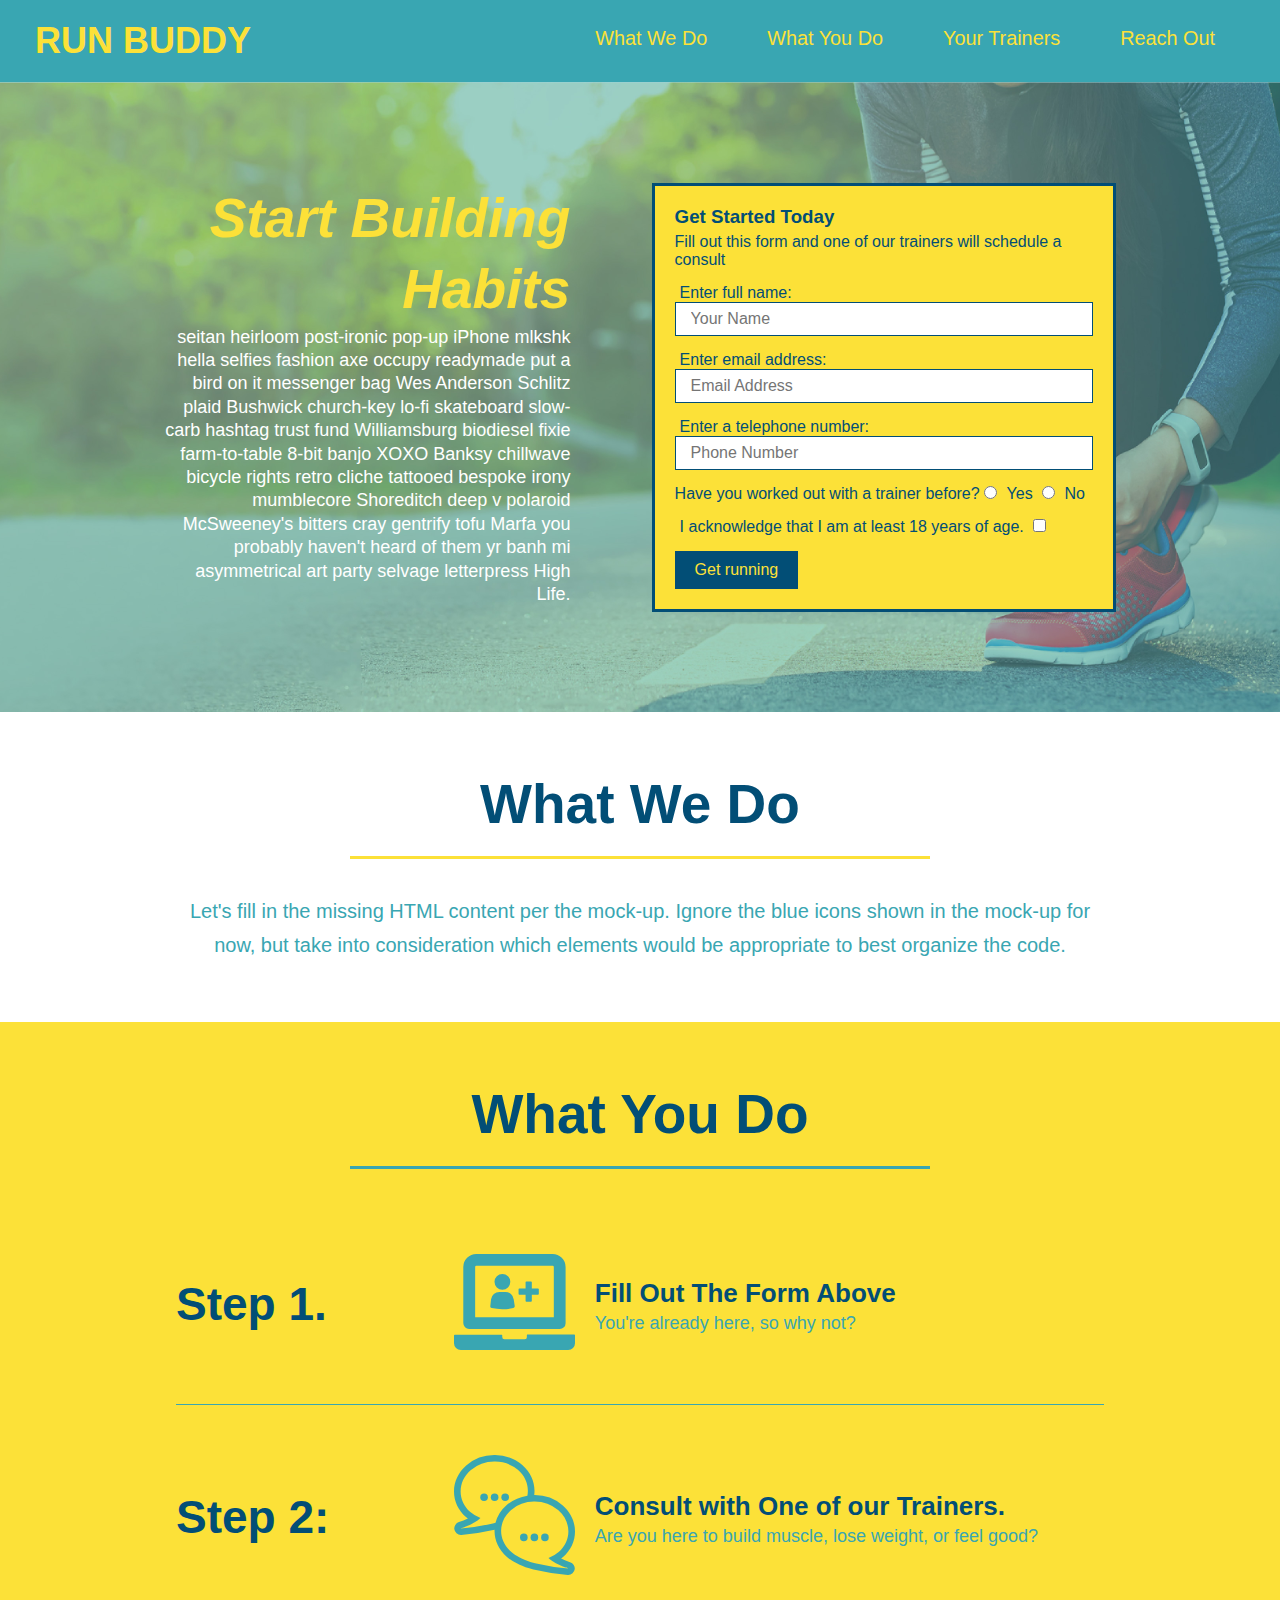
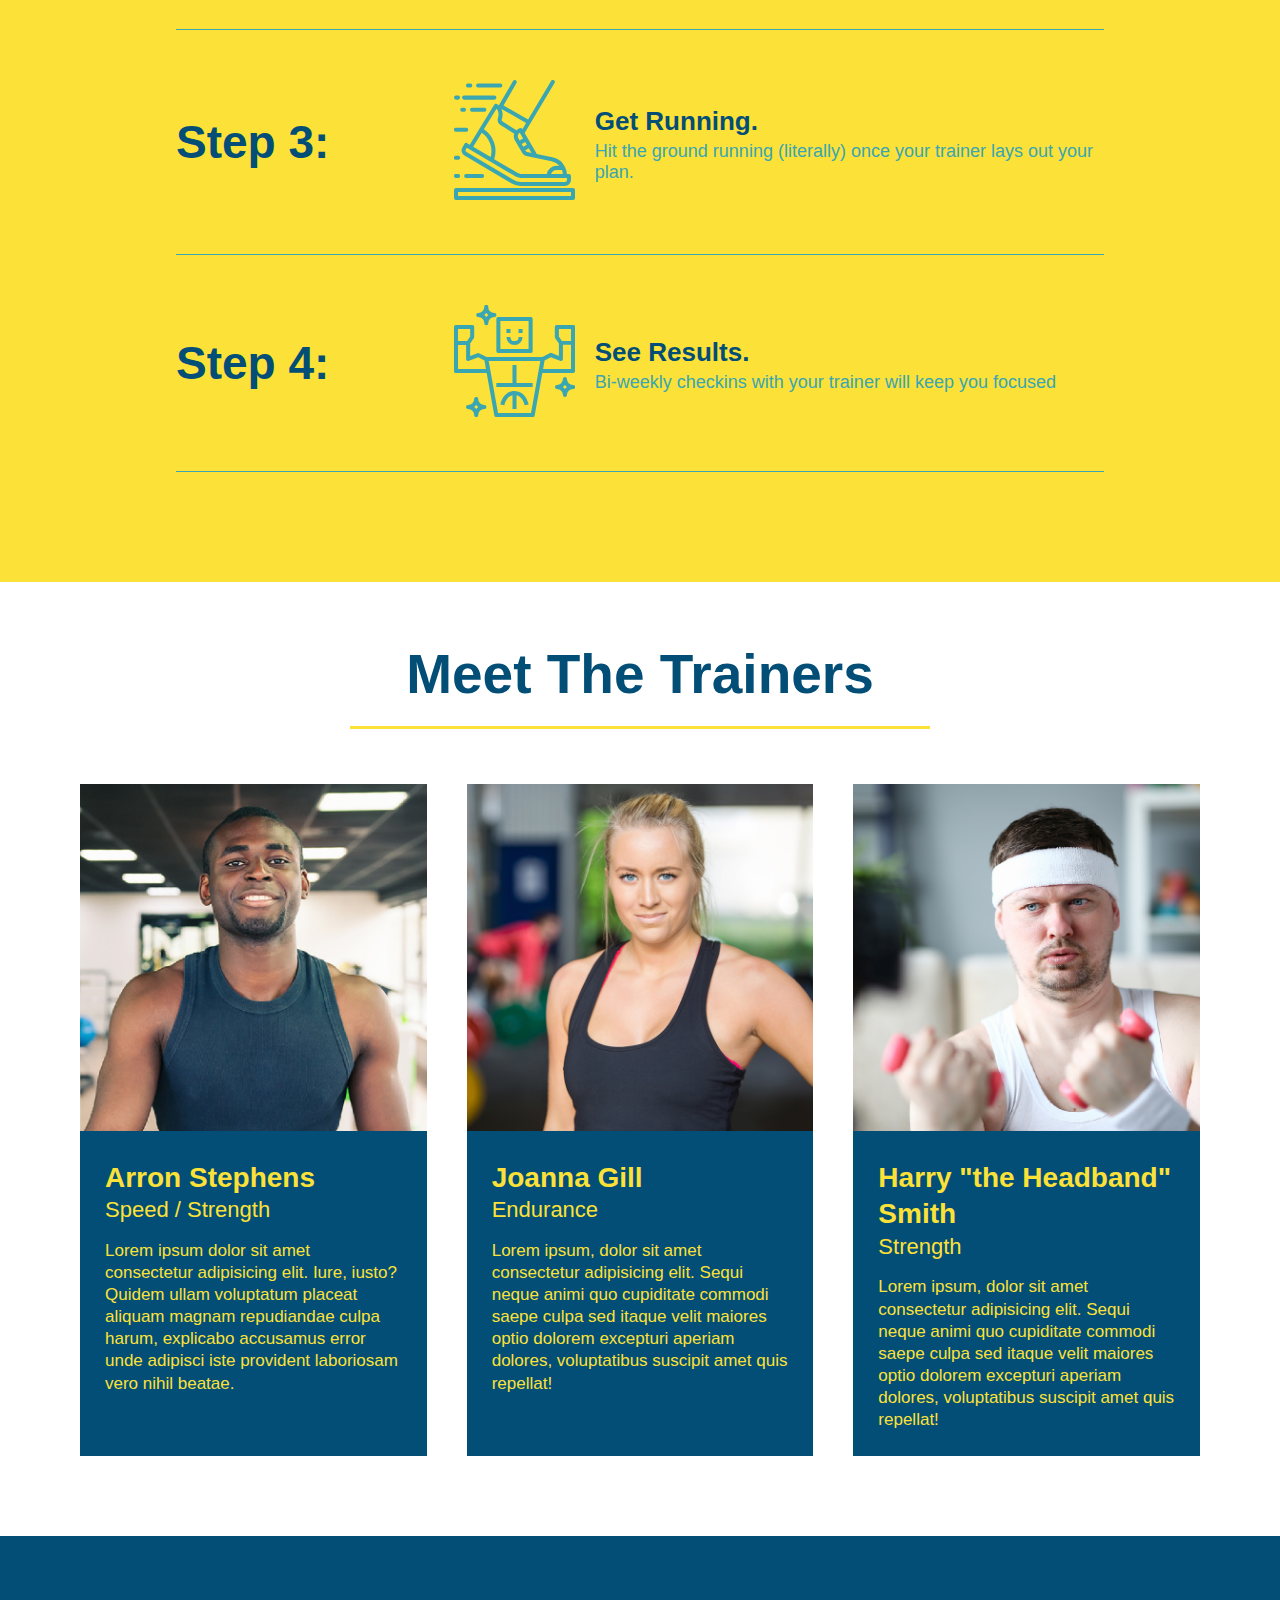
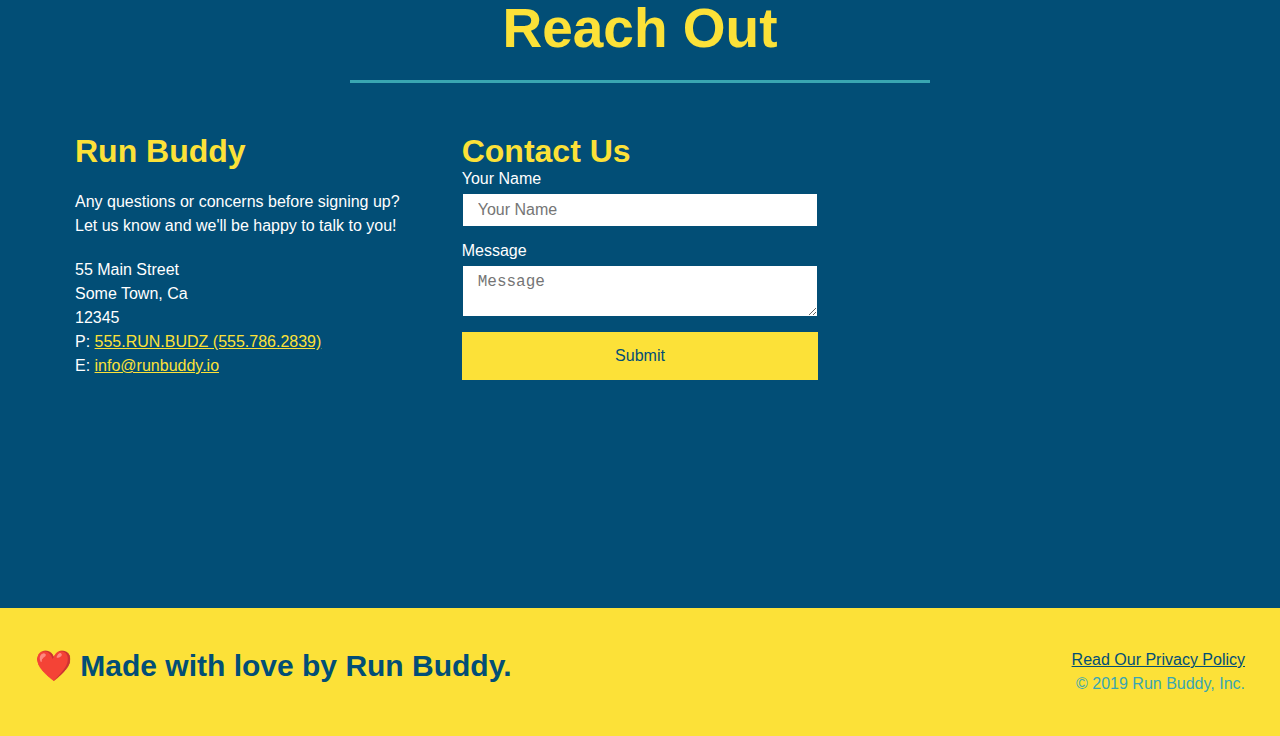
==== index.html @ fa280b2a "updated reach out section" ====
<!DOCTYPE html>
<html lang="en">
    <head>
        <meta charset="UTF-8" />
        <title>Run Buddy</title>
        <link rel="stylesheet" href="./assets/css/style.css" />
    </head>
    <body>
        <!-- navigation -->
        <header>
            <h1>
                <a href="/">RUN BUDDY</a>
            </h1>
            <nav>
                <!-- Unordered list element -->
                <ul>
                    <!-- List item element  -->
                    <li>
                        <!-- Anchor element  -->
                        <a href="#what-we-do">What We Do</a>
                    </li>
                    <li>
                        <a href="#what-you-do">What You Do</a>
                    </li>
                    <li>
                        <a href="#your-trainers">Your Trainers</a>
                    </li>
                    <li>
                        <a href="#reach-out">Reach Out</a>
                    </li>
                </ul>
            </nav>
        </header>
        
        <!-- hero/jumbotron -->
        <section class="hero">
            <div class="hero-cta">
                <h2>Start Building Habits</h2>
                <p>
                    seitan heirloom post-ironic pop-up iPhone mlkshk hella selfies fashion axe occupy readymade put a bird on it
    messenger bag Wes Anderson Schlitz plaid Bushwick church-key lo-fi skateboard slow-carb hashtag trust fund
    Williamsburg biodiesel fixie farm-to-table 8-bit banjo XOXO Banksy chillwave bicycle rights retro cliche
    tattooed bespoke irony mumblecore Shoreditch deep v polaroid McSweeney's bitters cray gentrify tofu Marfa you
    probably haven't heard of them yr banh mi asymmetrical art party selvage letterpress High Life.
                </p>
            </div>
            <div class="hero-form">
                <h3>Get Started Today</h3>
                <p>Fill out this form and one of our trainers will schedule a consult</p>
                <!-- Add form element  -->
                <form >
                    <label for="name">Enter full name:</label>
                    <input type="text" placeholder="Your Name" name="name" id="name" class="form-input" />
                    <label for="email">Enter email address:</label>
                    <input type="email" placeholder="Email Address" name="email" id="email" class="form-input"/>
                    <label for="phone">Enter a telephone number:</label>
                    <input type="tel" placeholder="Phone Number" name="phone" id="phone" class="form-input" />
                    <p>
                        Have you worked out with a trainer before?
                        <input type="radio" name="trainer-confirm" id="trainer-yes" />
                        <label for="trainer-yes">Yes</label>
                        <input type="radio" name="trainer-confirm" id="trainer-no" />
                        <label for="trainer-no">No</label>
                    </p>
                    <p>
                        <label for="checkbox">
                            I acknowledge that I am at least 18 years of age.
                        </label>
                        <input type="checkbox" name="age-confirmation" id="checkbox" />
                    </p>
                    <button type="submit">
                        Get running
                    </button>
                </form>
            </div>
        </section>

        <!-- "what we do" section -->
        <section id="what-we-do" class="intro">
            <div class="flex-row">
                <h2 class="section-title primary-border">What We Do</h2>
            </div>
            <div class="flex-row">
                <p>
                    Let's fill in the missing HTML content per the mock-up. Ignore the blue icons shown in the mock-up for now, but take into consideration which elements would be appropriate to best organize the code.
                </p>
            </div>

        </section>

        <!-- "what you do" section  -->
        <section id="what-you-do" class="steps">
            <div class="flex-row">
                <h2 class="section-title secondary-border">What You Do</h2>
            </div>
            
                <!-- insert this img elememt -->
                
        
            <div class="step">
                <h3>Step 1.</h3>
                <div class="step-info">
                    <div class="step-img">
                        <img src="./assets/images/step-1.svg" alt="" />
                    </div>
                    <div class="step-text">
                        <h4>Fill Out The Form Above</h4>
                        <p>You're already here, so why not?</p>
                    </div>
                </div>
            </div>
        
            <div class="step">
                <h3>Step 2:</h3>
                <div class="step-info">
                    <div class="step-img">
                        <img src="./assets/images/step-2.svg" alt="" />
                    </div>
                    <div class="step-text">
                        <h4>Consult with One of our Trainers.</h4>
                        <p>Are you here to build muscle, lose weight, or feel good?</p>
                    </div>
                </div>
            </div>

            <div class="step">
                <h3>Step 3:</h3>
                <div class="step-info">
                    <div class="step-img">
                        <img src="./assets/images/step-3.svg" alt="" />
                    </div>
                    <div class="step-text">
                        <h4>Get Running.</h4>
                        <p>
                            Hit the ground running (literally) once your trainer lays out your plan.
                        </p>
                    </div>
                </div>
            </div>

            <div class="step">
                <h3>Step 4:</h3>
                <div class="step-info">
                    <div class="step-img">
                        <img src="./assets/images/step-4.svg" alt="" />
                    </div>
                    <div class="step-text">
                        <h4>See Results.</h4>
                        <p>
                            Bi-weekly checkins with your trainer will keep you focused
                        </p>
                    </div>
                </div>
            </div>

        </section>

        <!-- "meet the trainers section" -->
        <section id="your-trainers">
            <div class="flex-row">
                <h2 class="section-title primary-border">Meet The Trainers</h2>
            </div>
            <!-- first trainer bio -->
            <div class="trainers">
                <article class="trainer">
                    <img src="./assets/images/trainer-1.jpg" alt="Arron Stephens in his workout clothes, ready to pump iron" />
                    <div class="trainer-bio" >
                        <h3 class="trainer-name">Arron Stephens</h3>
                        <h4 class="trainer-role">Speed / Strength</h4>
                        <p>
                            Lorem ipsum dolor sit amet consectetur adipisicing elit. Iure, iusto? Quidem ullam voluptatum placeat aliquam magnam repudiandae culpa harum, explicabo accusamus error unde adipisci iste provident laboriosam vero nihil beatae.
                        </p>
                    </div>
                </article>
                <!-- second trainer bio -->
                <article class="trainer">
                    <img src="./assets/images/trainer-2.jpg" alt="Joanna Gill cooling off after a workout" />
                    <div class="trainer-bio">
                    <h3 class="trainer-name">Joanna Gill</h3>
                    <h4 class="trainer-role">Endurance</h4>
                    <p>
                        Lorem ipsum, dolor sit amet consectetur adipisicing elit. Sequi neque animi quo cupiditate commodi saepe culpa sed
                        itaque velit maiores optio dolorem excepturi aperiam dolores, voluptatibus suscipit amet quis repellat!
                    </p>
                    </div>
                </article>
                
                <!-- third trainer bio -->
                <article class="trainer">
                    <img src="./assets/images/trainer-3.jpg" alt="Harry Smith wearing a headband and lifting comically small pink weights" />
                    <div class="trainer-bio">
                    <h3 class="trainer-name">Harry "the Headband" Smith</h3>
                    <h4 class="trainer-role">Strength</h4>
                    <p>
                        Lorem ipsum, dolor sit amet consectetur adipisicing elit. Sequi neque animi quo cupiditate commodi saepe culpa sed
                        itaque velit maiores optio dolorem excepturi aperiam dolores, voluptatibus suscipit amet quis repellat!
                    </p>
                    </div>
                </article>
            </div>
        </section>

        <!-- "reach out" section  -->
        <section id="reach-out" class="contact">
            <div class="flex-row">
                <h2 class="section-title secondary-border">Reach Out</h2>
            </div>

            <div class="contact-info">
                <div>
                    <h3>Run Buddy</h3>
                    <p>
                        Any questions or concerns before signing up?
                        <br />
                        Let us know and we'll be happy to talk to you!
                    </p>
                    <address>
                        55 Main Street <br/>
                        Some Town, Ca <br/>
                        12345<br />
                        P: <a href="tel:555.786.2839">555.RUN.BUDZ (555.786.2839)</a><br/>
                        E: <a href="mailto:info@runbuddy.io">info@runbuddy.io</a>
                    </address>
                </div>

                <div class="contact-form">
                    <h3>Contact Us</h3>
                    <form>
                      <label for="contact-name">Your Name</label>
                      <input type="text" id="contact-name" placeholder="Your Name" />
                  
                      <label for="contact-message">Message</label>
                      <textarea id="contact-message" placeholder="Message"></textarea>
                  
                      <button type="submit">Submit</button>
                    </form>
                </div>

                <iframe 
                src="https://www.google.com/maps/embed?pb=!1m18!1m12!1m3!1d3153.879618446143!2d-122.48840784926077!3d37.76942077966108!2m3!1f0!2f0!3f0!3m2!1i1024!2i768!4f13.1!3m3!1m2!1s0x808587726045f763%3A0x71be8b68ef3ba730!2sGolden%20Gate%20Park!5e0!3m2!1sen!2sus!4v1606072559735!5m2!1sen!2sus" 
                width="400" height="400" 
                frameborder="0" style="border:0;" 
                allowfullscreen>
                </iframe>

            </div> 
        </section>

        <!-- footer  -->
        <footer>
            <h2>❤️ Made with love by Run Buddy.</h2>
            <div>
                <a href="./privacy-policy.html">Read Our Privacy Policy</a>
                <br />
                &copy; 2019 Run Buddy, Inc.
            </div>
        </footer>
    </body>
</html>
---- assets/css/style.css ----
* {
    margin: 0;
    padding: 0;
    box-sizing: border-box;
}

body {
    font-family: Arial, Helvetica, sans-serif;
    color: #39a6b2;
}

/* apply styles to <header> */
header {
    padding: 20px 35px;
    background-color: #39a6b2;
    display: flex;
    justify-content: space-between;
    flex-wrap: wrap;
}

header h1 {
    font-weight: bold;
    font-size: 36px;
    color: #fce138;
    margin: 0;
}

header a {
    text-decoration: none;
    color: #fce138;
}

header nav {
    margin: 7px 0;
}

header nav ul {
    display: flex;
    flex-wrap: wrap;
    justify-content: space-between;
    align-items: center;
    list-style: none;
  }


header nav ul li a {
    margin: 0 30px;
    font-weight: lighter;
    font-size: 1.55vw;
}

footer {
    background: #fce138;
    width: 100%;
    padding: 40px 35px;
    display: flex;
    justify-content: space-between;
    flex-wrap: wrap;
}

footer h2 {
    color: #024e76;
    font-size: 30px;
    margin: 0;
}

footer div {
    line-height: 1.5;
    text-align: right;
}

footer a {
    color: #024e76;
}


/* Hero Style Start  */
.hero {
    background-image: url("../images/hero-bg.jpg");
    background-size: cover;
    background-position: center;
    display: flex;
    justify-content: center;
    flex-wrap: wrap;

}
.hero-cta {
    width: 35%;
    text-align: right;
    margin: 3.5%;
    color: #fff;
    font-size: 18px;
    line-height: 1.3;
}
.hero-cta h2 {
    font-style: italic;
    font-size: 55px;
    color: #fce138;
  }

.hero-form {
    color: #024e76;
    background-color: #fce138;
    padding: 20px;
    border: solid 3px #024e76;
    width: 40%;
    margin: 3.5%
}

.hero-form p {
    margin: 5px 0 15px 0;
}

.form-input {
    border: 1px solid #024e76;
    display: block;
    padding: 7px 15px;
    font-size: 16px;
    color: #024e76;
    width: 100%;
    margin-bottom: 15px;
}

.hero-form label {
    margin: 0 5px;
}

.hero-form button {
    color: #fce138;
    background-color: #024e76;
    border: none;
    padding: 10px 20px;
    font-size: 16px;
}
/* Hero Style End  */


.intro p {
    line-height: 1.7;
    color: #39a6b2;
    width: 80%;
    font-size: 20px;
    /* add this alongside your other declarations */
    margin: 0 auto;
    text-align: center;
}

.steps {
    background: #fce138;
}

.step h3 {
    color: #024e76;
    font-size: 46px;
    flex: 1 30%;
}

.step-info {
    flex: 2 70%;
    display: flex;
    flex-wrap: wrap;
    align-items: center;
}

.step-img {
    flex: 1 12%;
    margin-right: 20px;
}

.step-img img {
    max-width: 100%;
}

.step-text {
    flex: 12;
}

.step-text p {
    color: #39a6b2;
    font-size: 18px;
}

.step-text h4 {
    font-size: 26px;
    line-height: 1.5;
    color: #024e76;
  }

.step {
    margin: 50px auto;
    padding-bottom: 50px;
    width: 80%;
    border-bottom: 1px solid #39a6b2;
    display: flex;
    flex-wrap: wrap;
    align-items: center;
    justify-content: space-between;
}
.section-title {
    font-size: 55px;
    color: #024e76;
    border-bottom: 3px solid;
    padding-bottom: 20px;
    text-align: center;
    margin: 0 auto 35px auto;
    width: 50%;
  }
  
  .primary-border {
    border-color: #fce138;
  }
  
  .secondary-border {
    border-color: #39a6b2;
  }

.trainers {
    width: 100%;
    margin: 0 auto;
    display: flex;
    flex-wrap: wrap;
    justify-content: space-around;
}

.trainer {
    margin: 20px;
    background: #024e76;
    color: #fce138;
    flex: 1;
}

.trainer img {
    width: 100%;
}

.trainer-bio {
    padding: 25px;
    line-height: 1.3;
}

.trainer-bio h3 {
    font-size: 28px;
}

.trainer-bio h4 {
    font-weight: lighter;
    font-size: 22px;
    margin-bottom: 15px;
}

.trainer-bio p {
    font-size: 17px;
}

/* reach out style start  */
.contact {
    background: #024e76;
}

.contact h2 {
    color: #fce138;
}

.contact-info {
    display: flex;
    justify-content: space-between;
    flex-wrap: wrap;
}

.contact-info > * {
    flex: 1;
    margin: 15px;
}

.contact-info iframe {
    height: 400px;
}

.contact-info div {
    color: white;
}

.contact-info h3 {
    color: #fce138;
    font-size: 32px;
}

.contact-info p, .contact-info address {
    margin: 20px 0;
    line-height: 1.5;
    font-size: 16px;
    font-style: normal;
}

.contact-info a {
    color: #fce138;
}

.contact-form input, .contact-form textarea {
    border: 1px solid #024e76;
    display: block;
    padding: 7px 15px;
    font-size: 16px;
    color: #024e76;
    width: 100%;
    margin-bottom: 15px;
    margin-top: 5px;
}

.contact-form button {
    width: 100%;
    border: none;
    background: #fce138;
    color: #024e76;
    text-align: center;
    padding: 15px 0;
    font-size: 16px;
}
/* reach out style end  */

.text-left {
    text-align: left;
}

.text-right {
    text-align: right;
}

section {
    padding: 60px;
}

.flex-row {
    display: flex;
}
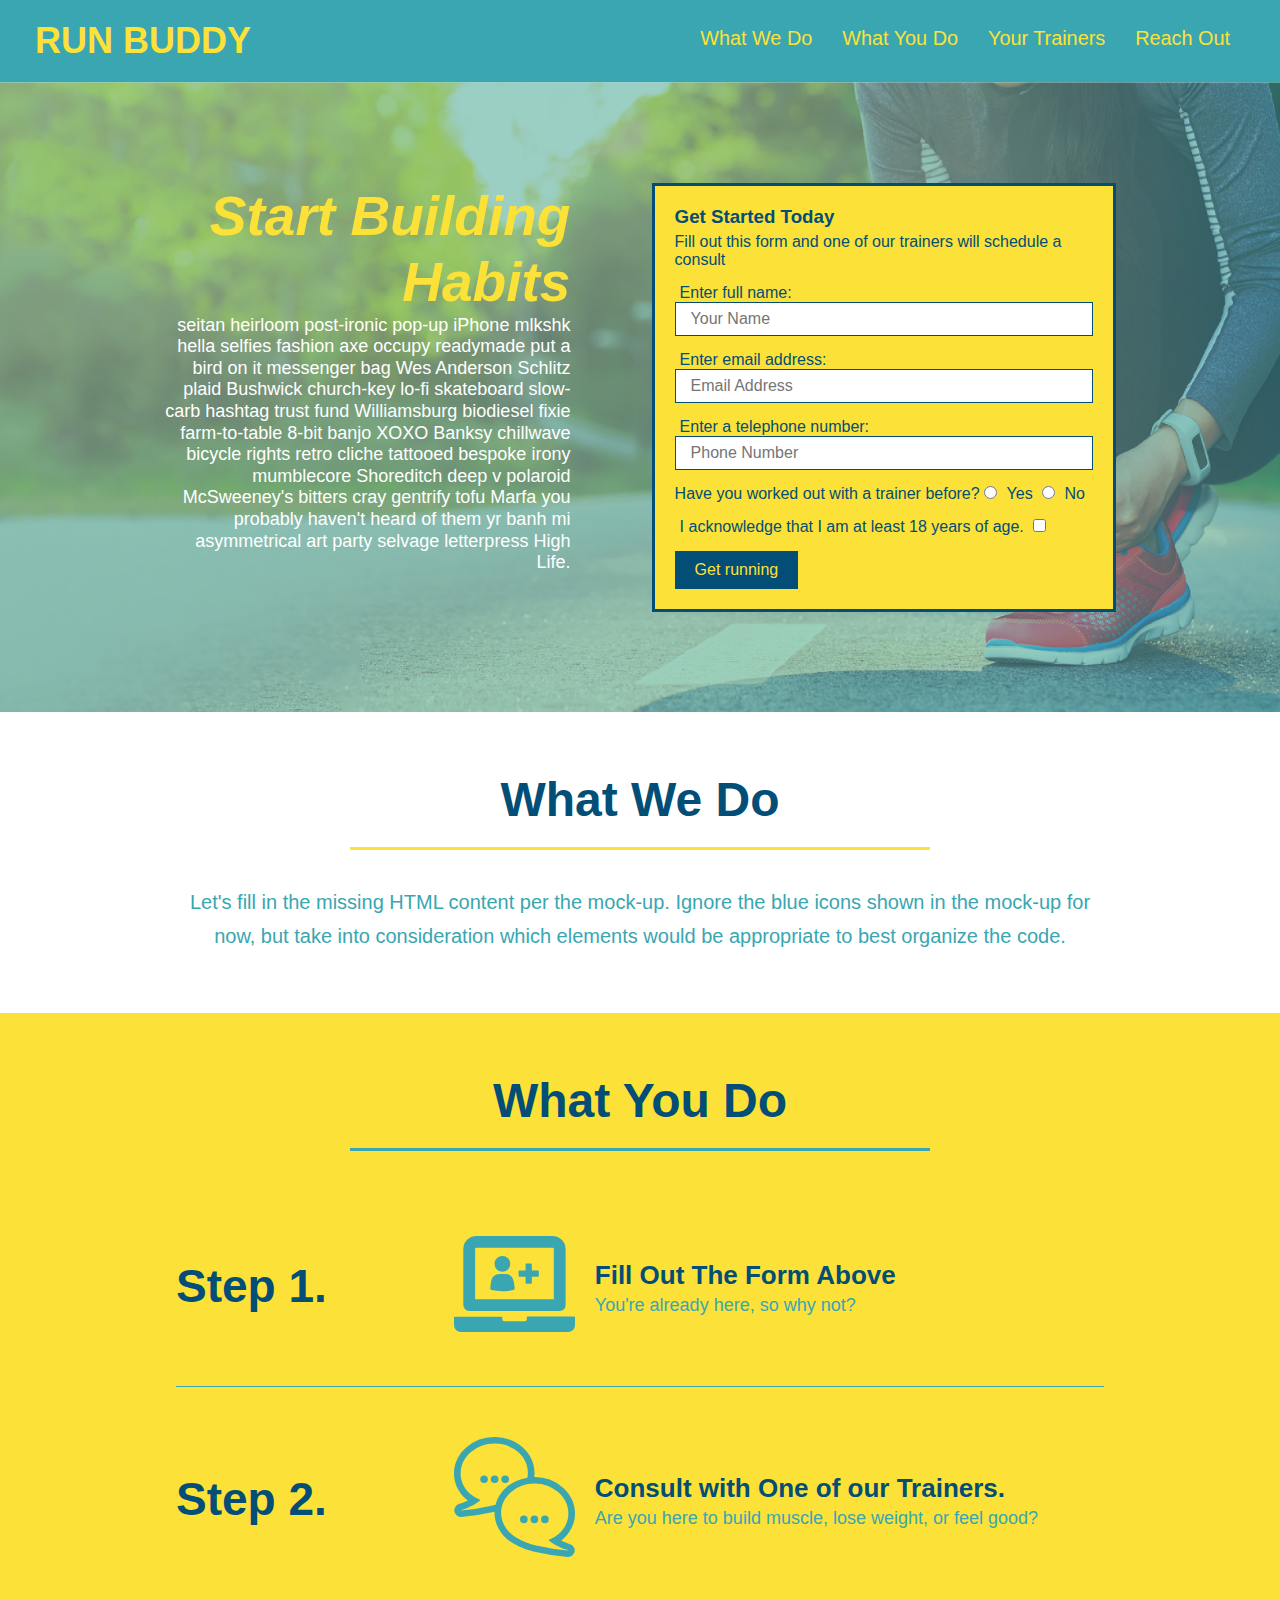
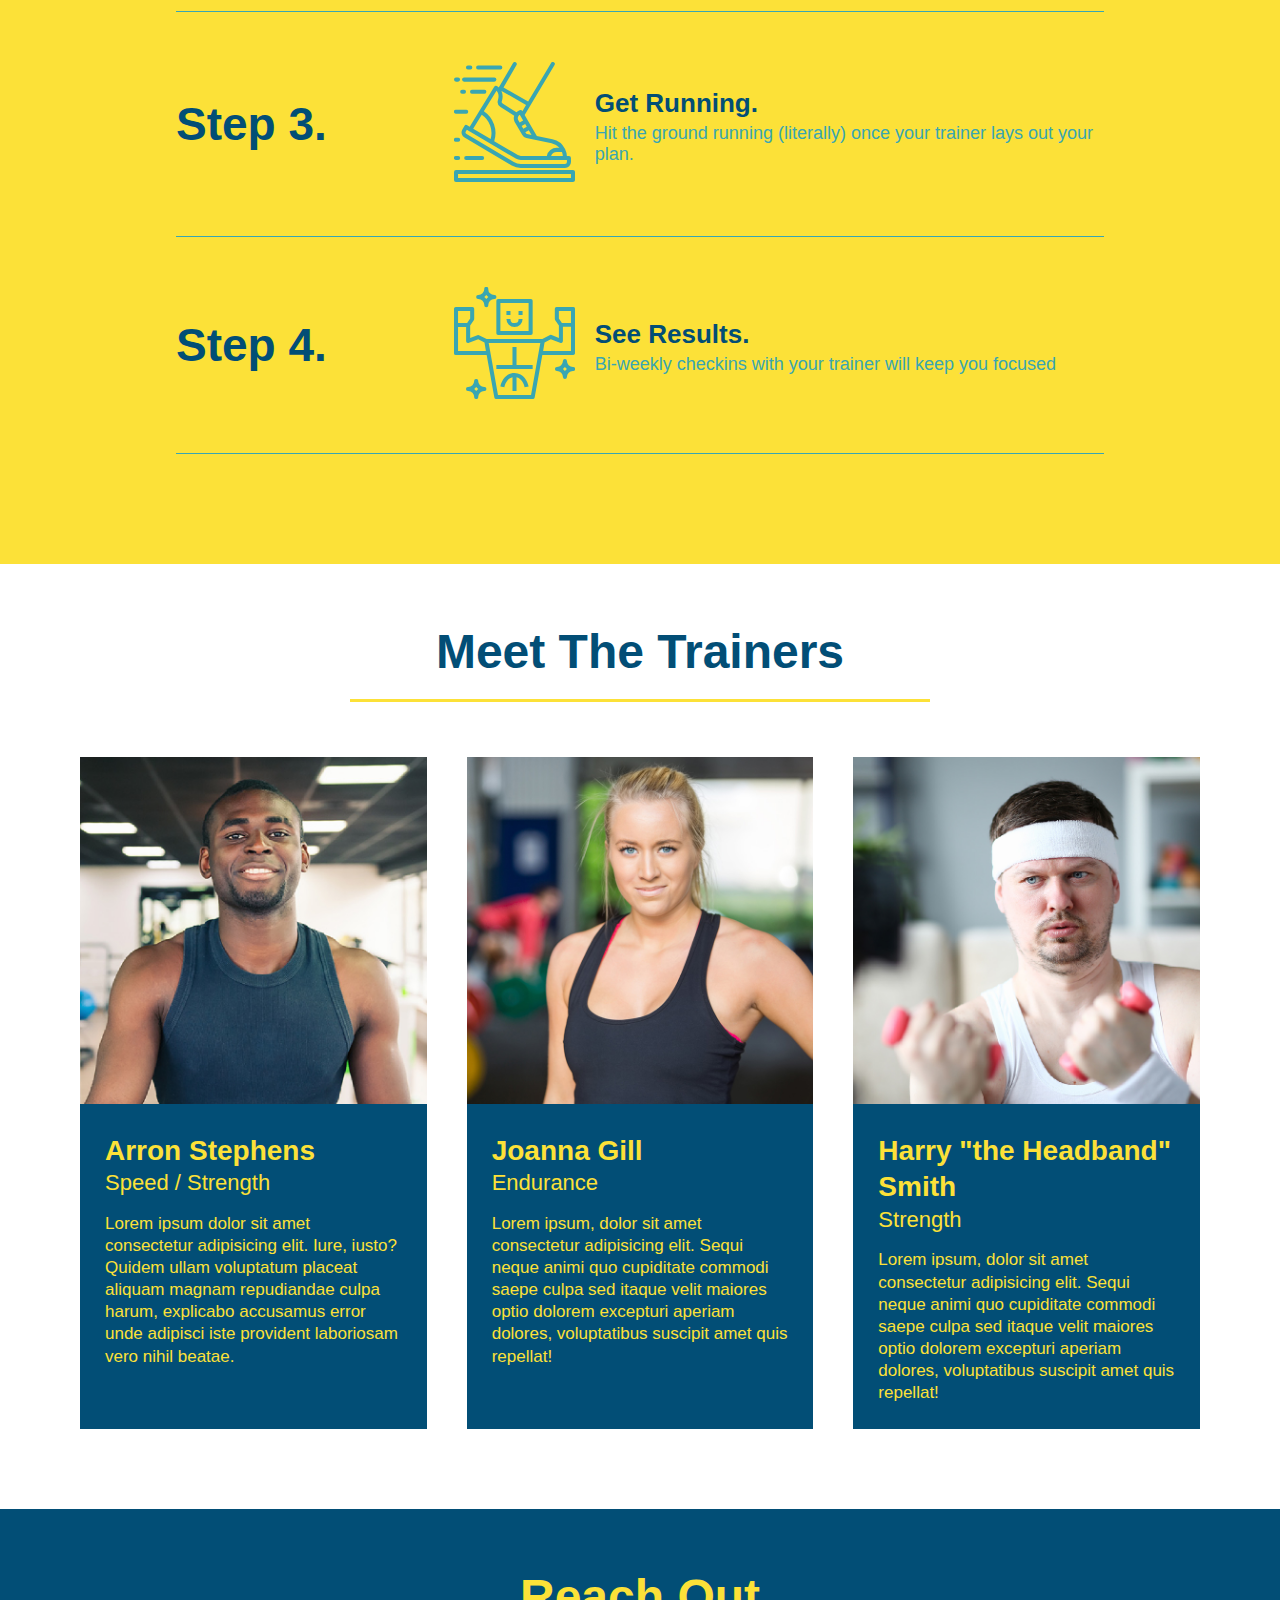
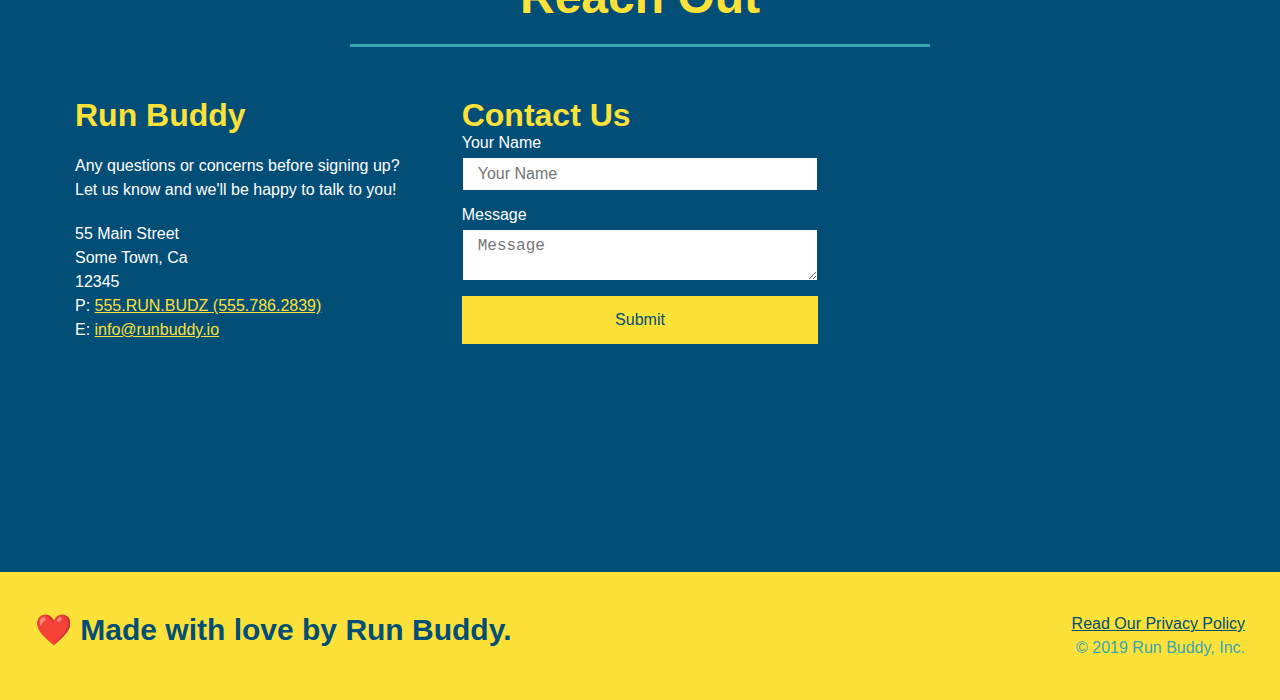
==== commit 1eedd95b: "start media queries" ====
--- a/index.html
+++ b/index.html
@@ -1,7 +1,7 @@
 <!DOCTYPE html>
 <html lang="en">
     <head>
-        <meta charset="UTF-8" />
+        <meta charset="UTF-8" name="viewport" content="width=device-width, initial-scale=1.0"/>
         <title>Run Buddy</title>
         <link rel="stylesheet" href="./assets/css/style.css" />
     </head>
@@ -111,7 +111,7 @@
             </div>
         
             <div class="step">
-                <h3>Step 2:</h3>
+                <h3>Step 2.</h3>
                 <div class="step-info">
                     <div class="step-img">
                         <img src="./assets/images/step-2.svg" alt="" />
@@ -124,7 +124,7 @@
             </div>
 
             <div class="step">
-                <h3>Step 3:</h3>
+                <h3>Step 3.</h3>
                 <div class="step-info">
                     <div class="step-img">
                         <img src="./assets/images/step-3.svg" alt="" />
@@ -139,7 +139,7 @@
             </div>
 
             <div class="step">
-                <h3>Step 4:</h3>
+                <h3>Step 4.</h3>
                 <div class="step-info">
                     <div class="step-img">
                         <img src="./assets/images/step-4.svg" alt="" />
--- a/assets/css/style.css
+++ b/assets/css/style.css
@@ -4,6 +4,8 @@
     box-sizing: border-box;
 }
 
+
+
 body {
     font-family: Arial, Helvetica, sans-serif;
     color: #39a6b2;
@@ -44,7 +46,7 @@
 
 
 header nav ul li a {
-    margin: 0 30px;
+    padding: 10px 15px;
     font-weight: lighter;
     font-size: 1.55vw;
 }
@@ -82,6 +84,7 @@
     display: flex;
     justify-content: center;
     flex-wrap: wrap;
+    align-items: flex-start;
 
 }
 .hero-cta {
@@ -90,7 +93,7 @@
     margin: 3.5%;
     color: #fff;
     font-size: 18px;
-    line-height: 1.3;
+    line-height: 1.2;
 }
 .hero-cta h2 {
     font-style: italic;
@@ -197,7 +200,7 @@
     justify-content: space-between;
 }
 .section-title {
-    font-size: 55px;
+    font-size: 48px;
     color: #024e76;
     border-bottom: 3px solid;
     padding-bottom: 20px;
@@ -332,4 +335,9 @@
 
 .flex-row {
     display: flex;
-}+}
+
+/* MEDIA QUERY FOR SMALLER DESKTOP SCREENS AND SMALLER */
+@media screen and (max-width: 980px) {
+    
+  }
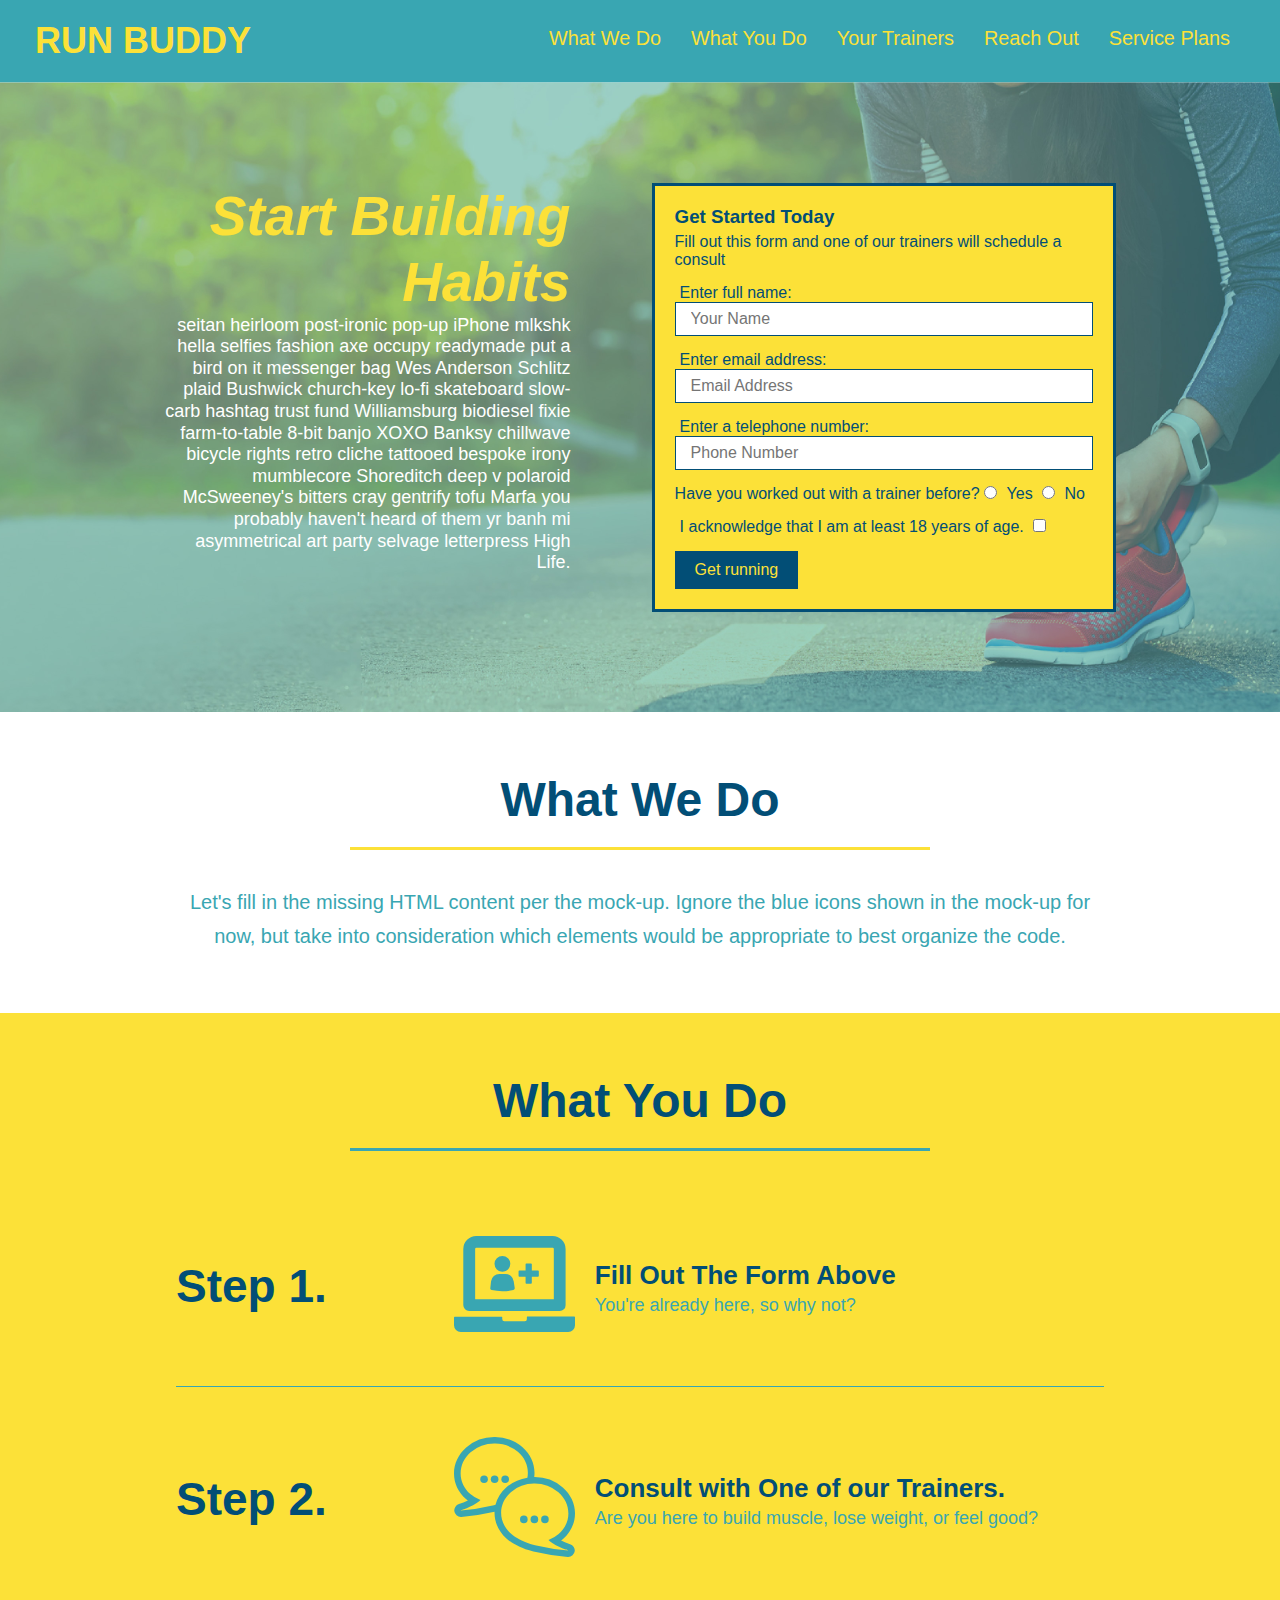
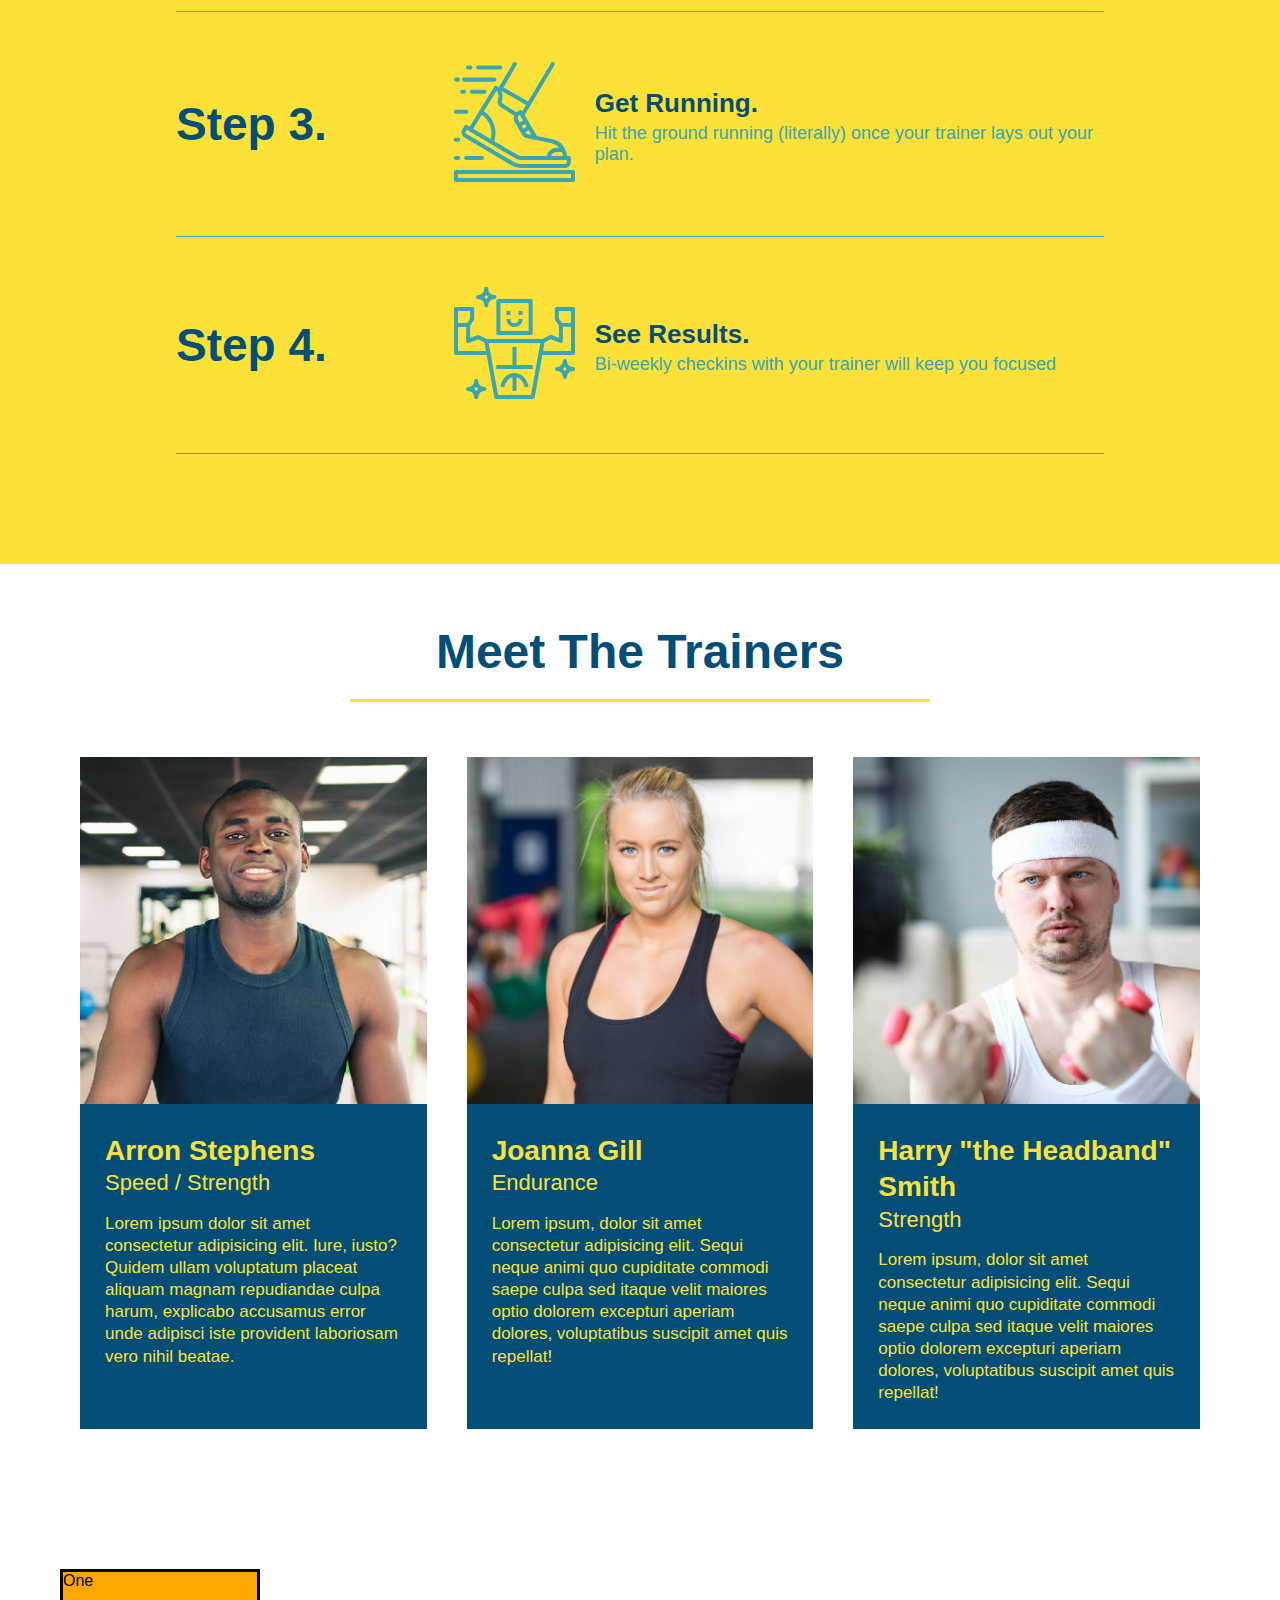
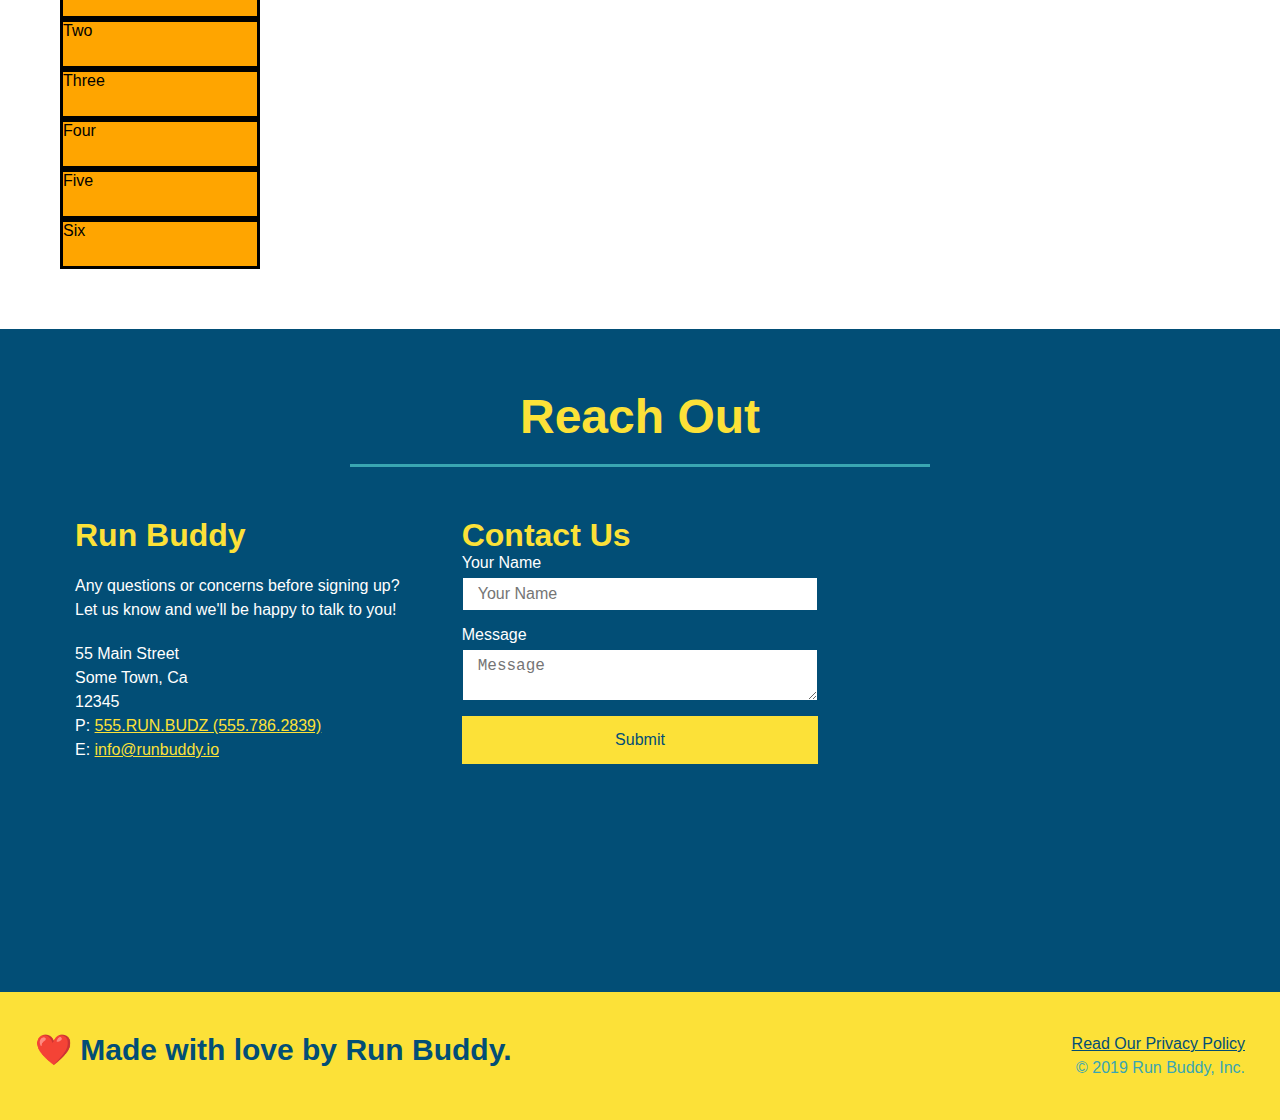
==== commit abc9250f: "added grid example" ====
--- a/index.html
+++ b/index.html
@@ -19,15 +19,10 @@
                         <!-- Anchor element  -->
                         <a href="#what-we-do">What We Do</a>
                     </li>
-                    <li>
-                        <a href="#what-you-do">What You Do</a>
-                    </li>
-                    <li>
-                        <a href="#your-trainers">Your Trainers</a>
-                    </li>
-                    <li>
-                        <a href="#reach-out">Reach Out</a>
-                    </li>
+                    <li> <a href="#what-you-do">What You Do</a></li>
+                    <li><a href="#your-trainers">Your Trainers</a></li>
+                    <li><a href="#reach-out">Reach Out</a></li>
+                    <li><a href="#service-plans">Service Plans</a></li>
                 </ul>
             </nav>
         </header>
@@ -200,6 +195,18 @@
             </div>
         </section>
 
+        <!-- "service plans" section  -->
+        <section id="service-plans" class="service">
+            <div class="service-grid-container">
+                <div class="service-grid-item">One</div>
+                <div class="service-grid-item">Two</div>
+                <div class="service-grid-item">Three</div>
+                <div class="service-grid-item">Four</div>
+                <div class="service-grid-item">Five</div>
+                <div class="service-grid-item">Six</div>
+              </div>
+        </section>
+
         <!-- "reach out" section  -->
         <section id="reach-out" class="contact">
             <div class="flex-row">
--- a/assets/css/style.css
+++ b/assets/css/style.css
@@ -3,8 +3,6 @@
     padding: 0;
     box-sizing: border-box;
 }
-
-
 
 body {
     font-family: Arial, Helvetica, sans-serif;
@@ -337,7 +335,120 @@
     display: flex;
 }
 
+/* service plans */
+.service-grid-container {
+    display: grid;
+  }
+
+.service-grid-item {
+    width: 200px;
+    height: 50px;
+    background-color: orange;
+    border: solid;
+    color: black;
+}
+
 /* MEDIA QUERY FOR SMALLER DESKTOP SCREENS AND SMALLER */
 @media screen and (max-width: 980px) {
-    
-  }
+    header {
+        padding-bottom: 0;
+        justify-content: center;
+      }
+    
+      header h1 {
+        width: 100%;
+        text-align: center;
+      }
+    
+      header nav ul {
+        margin-top: 20px;
+        width: 100%;
+        justify-content: center;
+      }
+    
+      header nav ul li a {
+        font-size: 20px;
+      }
+    
+      footer h2, footer div {
+        text-align: center;
+        width: 100%;
+      }
+      
+      .hero-cta, .hero-form {
+          width: 100%;
+      }
+
+      .hero-cta {
+          text-align: center;
+      }
+
+      .section-title {
+        width: 80%;
+      }
+      
+      .trainer {
+        flex: 0 70%;
+      }
+      
+      .contact-info iframe{
+        flex: 1 100%;
+      }
+}
+
+@media screen and (max-width: 768px) {
+    section {
+        padding: 30px 15px;
+    }
+    .step h3 {
+        flex: 1 100%;
+        text-align: center;
+      }
+    
+      .step-info {
+        flex: 2 100%;
+        text-align: center;
+        justify-content: center;
+      }
+    
+      .step-img {
+        flex: 0 32%;
+        margin-right: 0;
+        margin-top: 15px;
+        margin-bottom: 15px;
+      }
+    
+      .step-text {
+        flex: 100%;  
+      }
+}
+
+@media screen and (max-width: 575px) {
+    .hero-form button {
+        width: 100%;
+      }
+    
+      .section-title {
+        width: 95%;
+      }
+    
+      .intro p {
+        width: 100%;
+      }
+    
+      .trainer {
+        flex: 0 100%;
+      }
+    
+      .contact-info {
+        text-align: center;
+      }
+    
+      .contact-info > * {
+        flex: 0 100%;
+      }
+
+      .contact-form {
+        order: 3;
+      }
+}
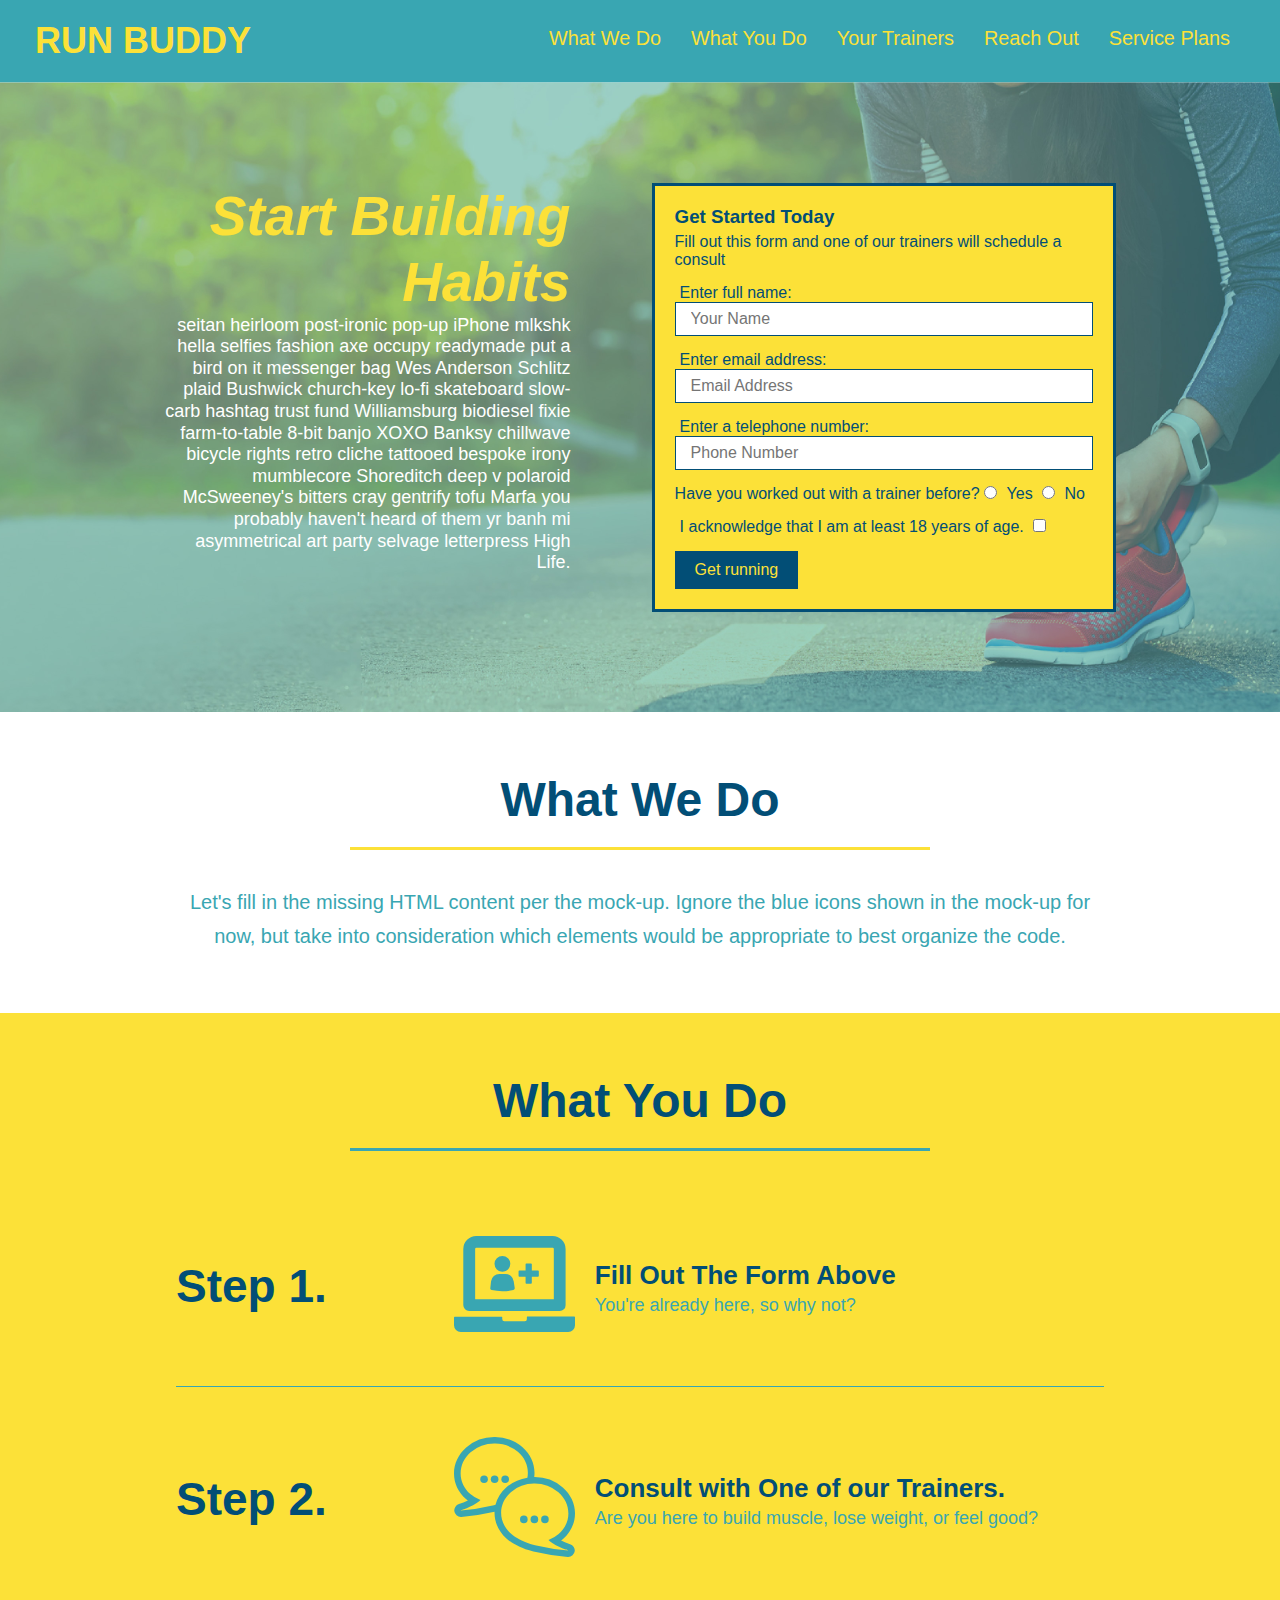
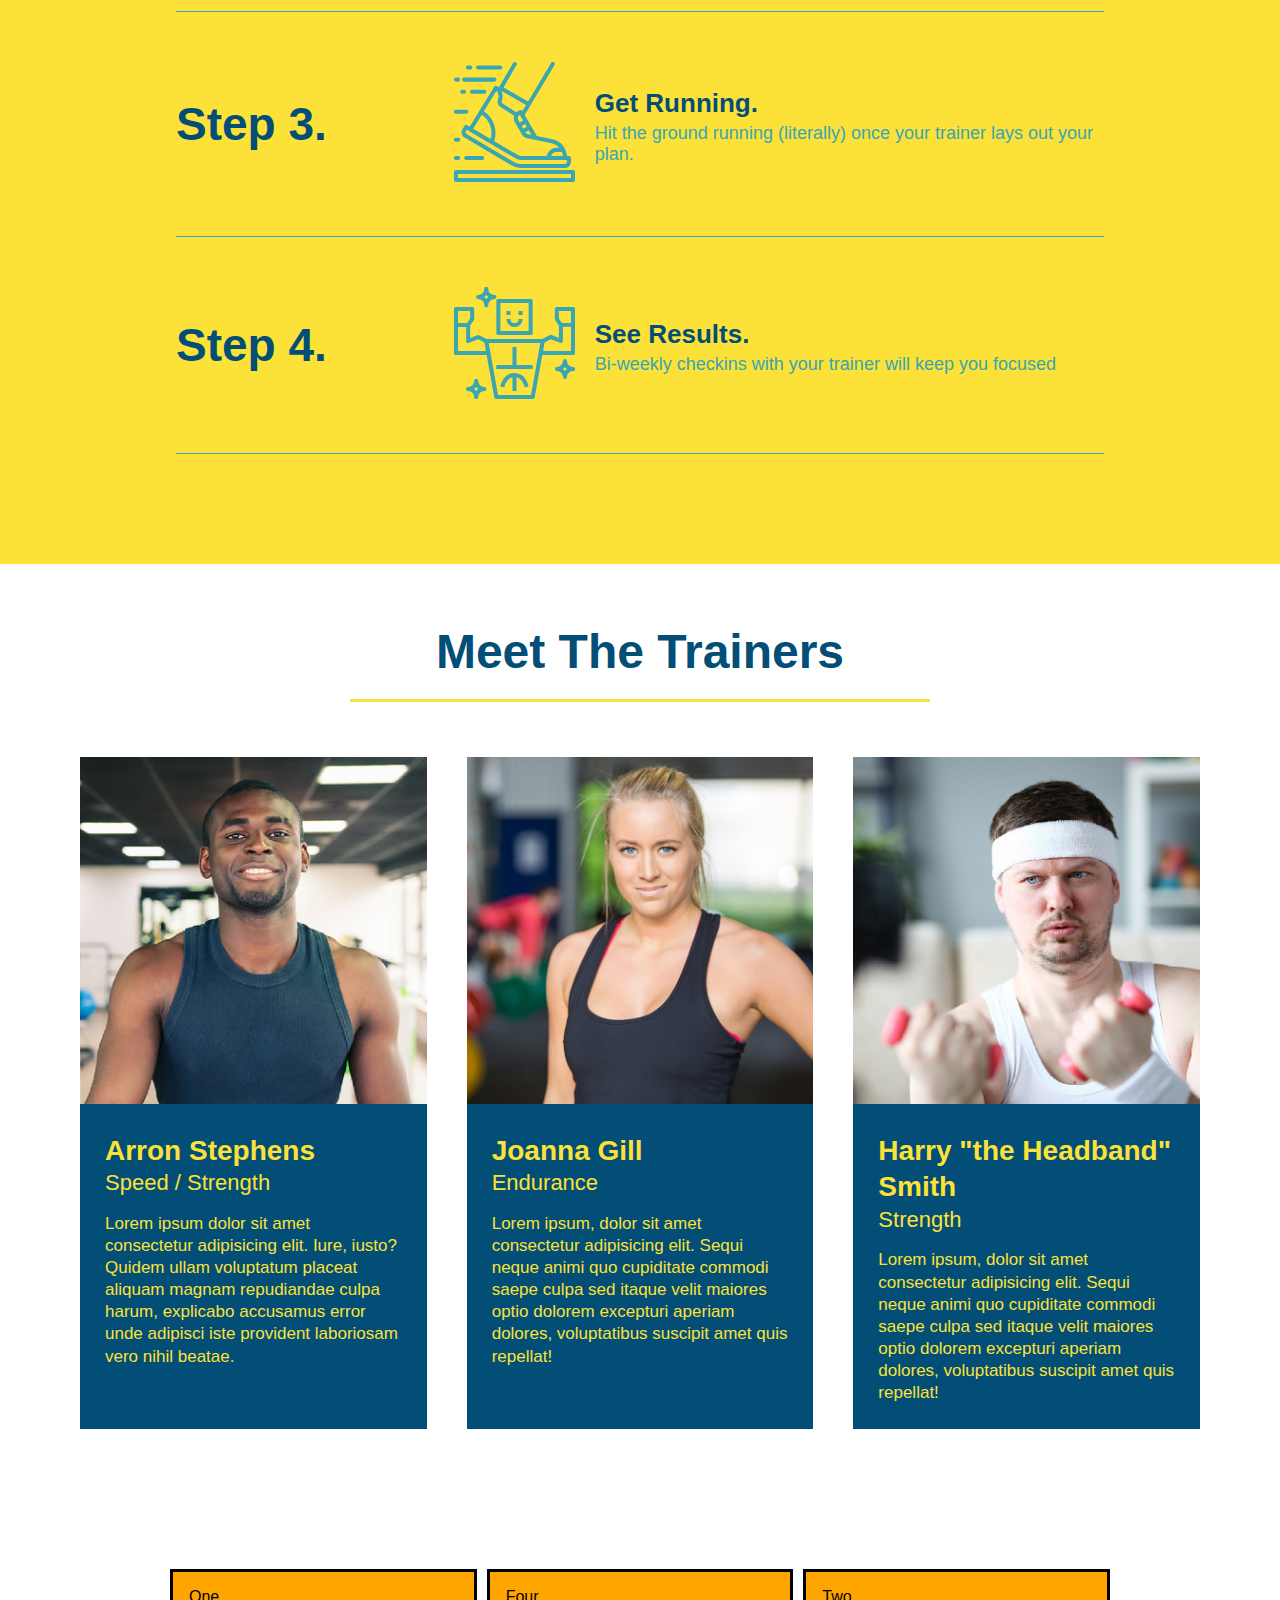
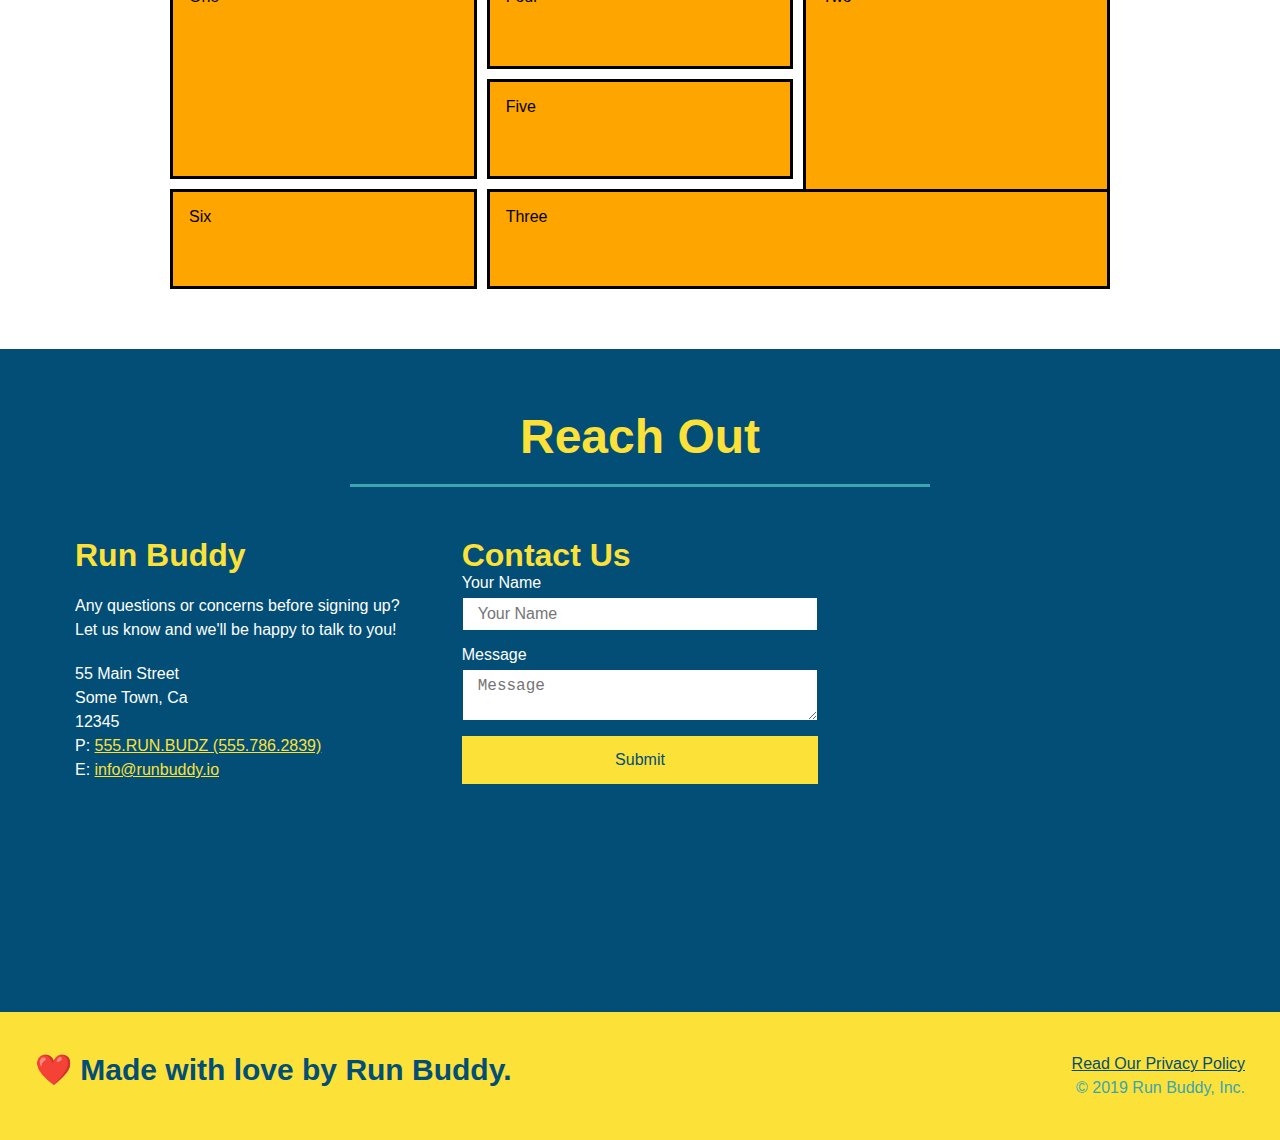
==== commit 461aa684: "example grid" ====
--- a/index.html
+++ b/index.html
@@ -198,12 +198,12 @@
         <!-- "service plans" section  -->
         <section id="service-plans" class="service">
             <div class="service-grid-container">
-                <div class="service-grid-item">One</div>
-                <div class="service-grid-item">Two</div>
-                <div class="service-grid-item">Three</div>
-                <div class="service-grid-item">Four</div>
-                <div class="service-grid-item">Five</div>
-                <div class="service-grid-item">Six</div>
+                <div class="service-grid-item box1">One</div>
+                <div class="service-grid-item box2">Two</div>
+                <div class="service-grid-item box3">Three</div>
+                <div class="service-grid-item box4">Four</div>
+                <div class="service-grid-item box5">Five</div>
+                <div class="service-grid-item box6">Six</div>
               </div>
         </section>
 
--- a/assets/css/style.css
+++ b/assets/css/style.css
@@ -337,16 +337,37 @@
 
 /* service plans */
 .service-grid-container {
+    /* display: grid; */
+    max-width: 940px;
+    margin: 0 auto;
     display: grid;
-  }
+    grid-template-columns: repeat(3, 1fr);
+    grid-template-rows: repeat(3, 100px);
+    grid-gap: 10px;
+}
 
 .service-grid-item {
-    width: 200px;
-    height: 50px;
     background-color: orange;
     border: solid;
+    padding: 1em;
     color: black;
 }
+
+.box1 {
+    grid-column: 1/2; 
+    grid-row: 1/3; 
+}
+
+.box2 {
+    grid-column: 3/4; 
+    grid-row: 1/-1; 
+}
+
+.box3 {
+    grid-column: 2/ span 2; 
+    grid-row: 3/ span 1; 
+}
+/* end service plans  */
 
 /* MEDIA QUERY FOR SMALLER DESKTOP SCREENS AND SMALLER */
 @media screen and (max-width: 980px) {
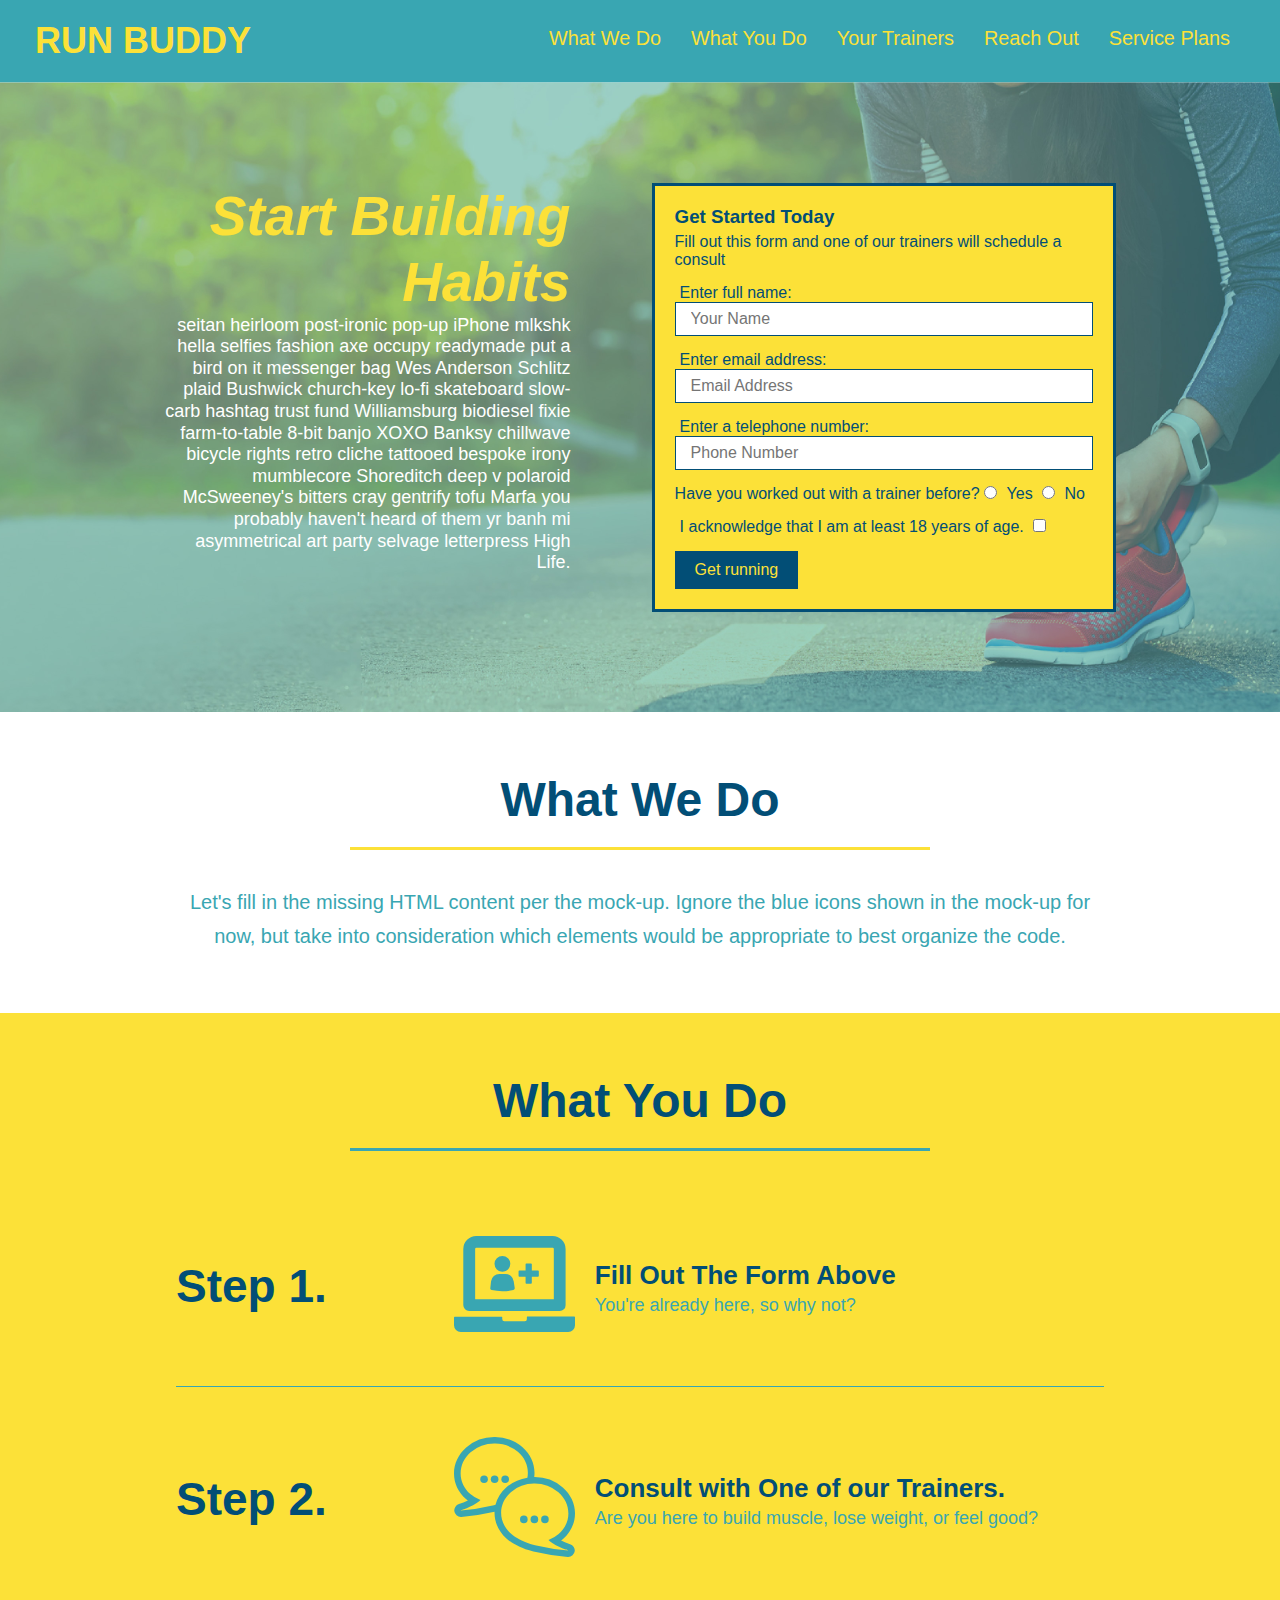
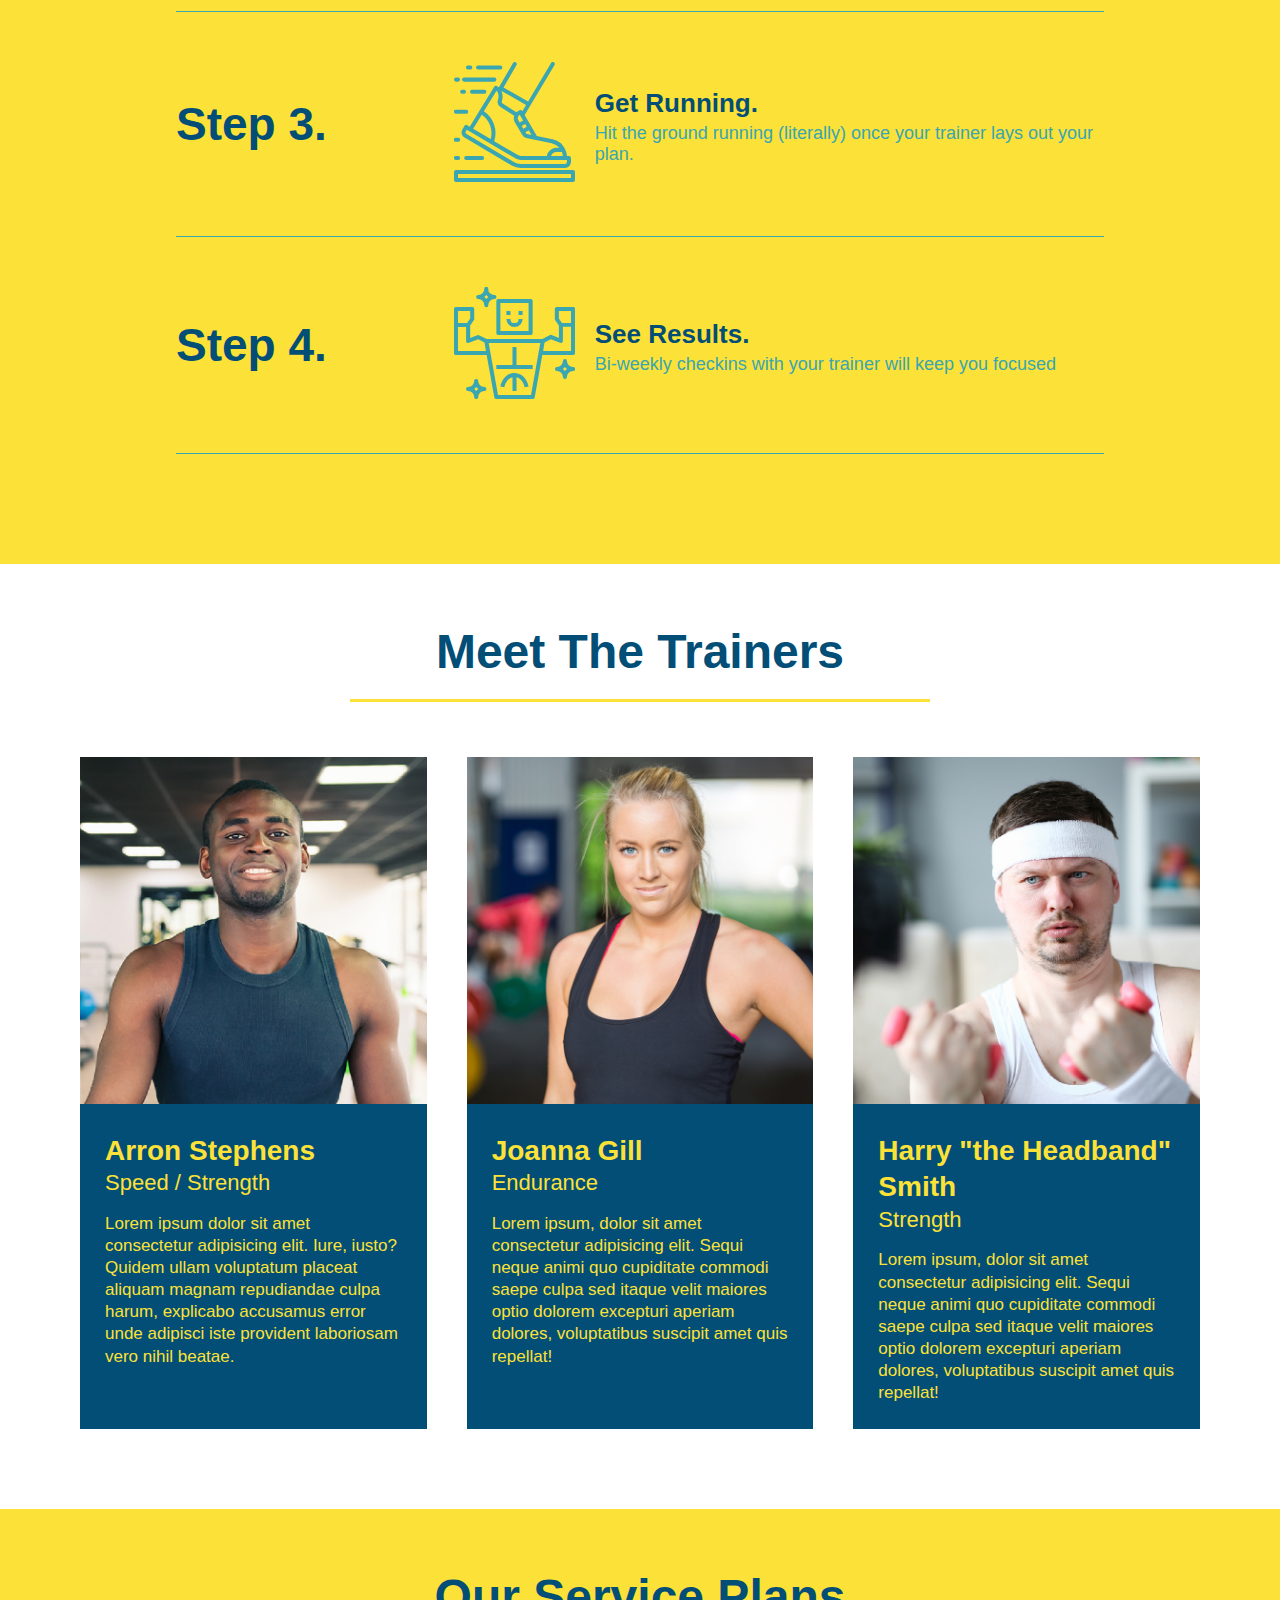
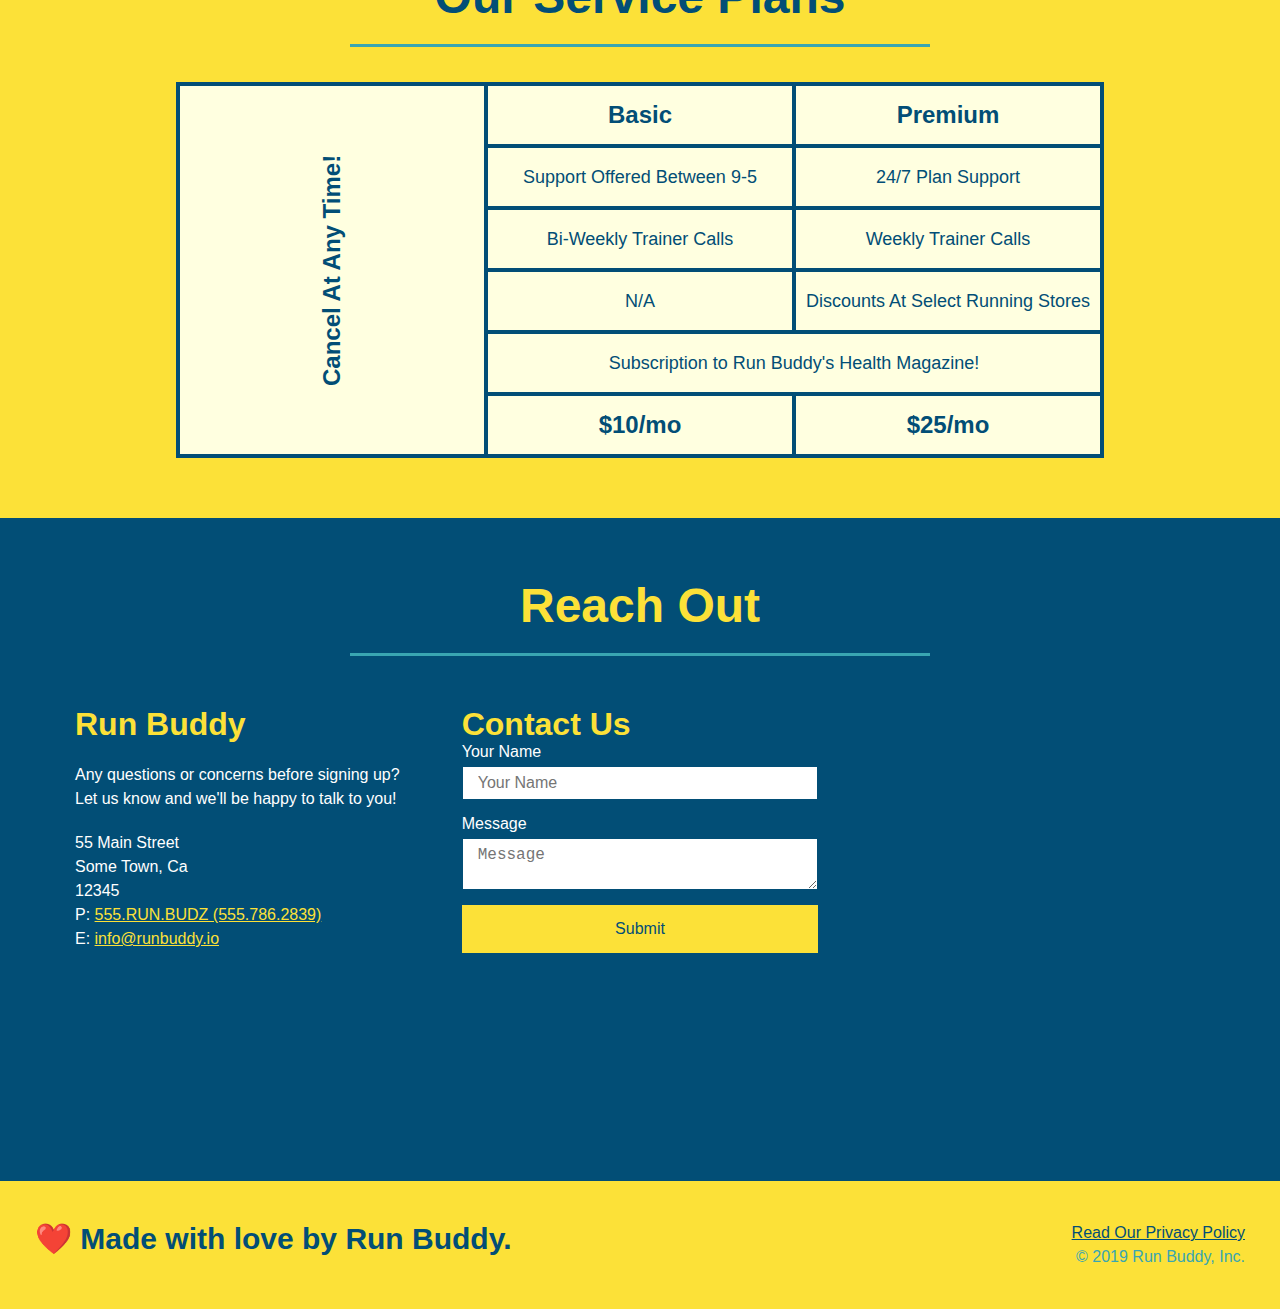
==== commit f0a4926b: "added service table comparison" ====
--- a/index.html
+++ b/index.html
@@ -196,15 +196,29 @@
         </section>
 
         <!-- "service plans" section  -->
-        <section id="service-plans" class="service">
-            <div class="service-grid-container">
-                <div class="service-grid-item box1">One</div>
-                <div class="service-grid-item box2">Two</div>
-                <div class="service-grid-item box3">Three</div>
-                <div class="service-grid-item box4">Four</div>
-                <div class="service-grid-item box5">Five</div>
-                <div class="service-grid-item box6">Six</div>
-              </div>
+        <section id="service-plans" class="services">
+            <h2 class="section-title secondary-border">
+                Our Service Plans
+            </h2>
+            <div class="service-grid-wrapper">
+                <div class="service-grid-container">
+                    <!-- Headers  -->
+                    <div class="service-grid-item grid-head basic">Basic</div>
+                    <div class="service-grid-item grid-head premium">Premium</div>
+                    <!-- Body  -->
+                    <div class="service-grid-item basic">Support Offered Between 9-5</div>
+                    <div class="service-grid-item premium">24/7 Plan Support</div>
+                    <div class="service-grid-item basic">Bi-Weekly Trainer Calls</div>
+                    <div class="service-grid-item premium">Weekly Trainer Calls</div>
+                    <div class="service-grid-item basic">N/A</div>
+                    <div class="service-grid-item premium">Discounts At Select Running Stores</div>
+                    <div class="service-grid-item both">Subscription to Run Buddy's Health Magazine!</div>
+                    <div class="service-grid-item basic grid-price">$10/mo</div>
+                    <div class="service-grid-item premium grid-price">$25/mo</div>
+                    <div class="service-grid-item cancel">Cancel At Any Time!</div>
+                  </div>
+            </div>
+            
         </section>
 
         <!-- "reach out" section  -->
--- a/assets/css/style.css
+++ b/assets/css/style.css
@@ -335,39 +335,60 @@
     display: flex;
 }
 
-/* service plans */
+/* service style begin */
+
+.services {
+    background: #fce138; 
+  }
+
+.service-grid-wrapper {
+    display: flex;
+    width: 100%;
+    justify-content: center;
+}
+
 .service-grid-container {
-    /* display: grid; */
-    max-width: 940px;
-    margin: 0 auto;
+    background: lightyellow;
+    width: 80%;
     display: grid;
     grid-template-columns: repeat(3, 1fr);
-    grid-template-rows: repeat(3, 100px);
-    grid-gap: 10px;
-}
+    grid-template-rows: repeat(6, 1fr);
+    border: 2px solid #024e76;
+    color: #024e76;
+    font-size: 18px;
+  }
 
 .service-grid-item {
-    background-color: orange;
-    border: solid;
-    padding: 1em;
-    color: black;
-}
-
-.box1 {
-    grid-column: 1/2; 
-    grid-row: 1/3; 
-}
-
-.box2 {
-    grid-column: 3/4; 
-    grid-row: 1/-1; 
-}
-
-.box3 {
-    grid-column: 2/ span 2; 
-    grid-row: 3/ span 1; 
-}
-/* end service plans  */
+    padding: 15px 0;
+    border: 2px solid #024e76;
+    display: flex;
+    align-items: center;
+    justify-content: center;
+    text-align: center;
+}
+
+/* specific match */
+.service-grid-item.basic {
+    grid-column: 2 / span 1;
+}
+
+.service-grid-item.both {
+    grid-column: 2 / span 2;
+}
+
+.service-grid-item.cancel {
+    writing-mode: vertical-lr;
+    transform: rotate(180deg);
+    grid-column: 1;
+    grid-row: 1 / -1;
+}
+
+.grid-head, .grid-price, .service-grid-item.cancel {
+    font-size: 1.5rem;
+    font-weight: bold;
+}
+
+/* service style end  */
 
 /* MEDIA QUERY FOR SMALLER DESKTOP SCREENS AND SMALLER */
 @media screen and (max-width: 980px) {
@@ -442,6 +463,25 @@
       .step-text {
         flex: 100%;  
       }
+
+      .service-grid-container {
+        grid-template-columns: 1fr 1fr;
+      }
+    
+      .service-grid-item.basic {
+        grid-column: 1;
+      }
+    
+      .service-grid-item.both {
+        grid-column: 1 / -1;
+      }
+    
+      .service-grid-item.cancel {
+        transform: none;
+        writing-mode: unset;
+        grid-column: 1 / -1;
+        grid-row: -1;
+      }
 }
 
 @media screen and (max-width: 575px) {
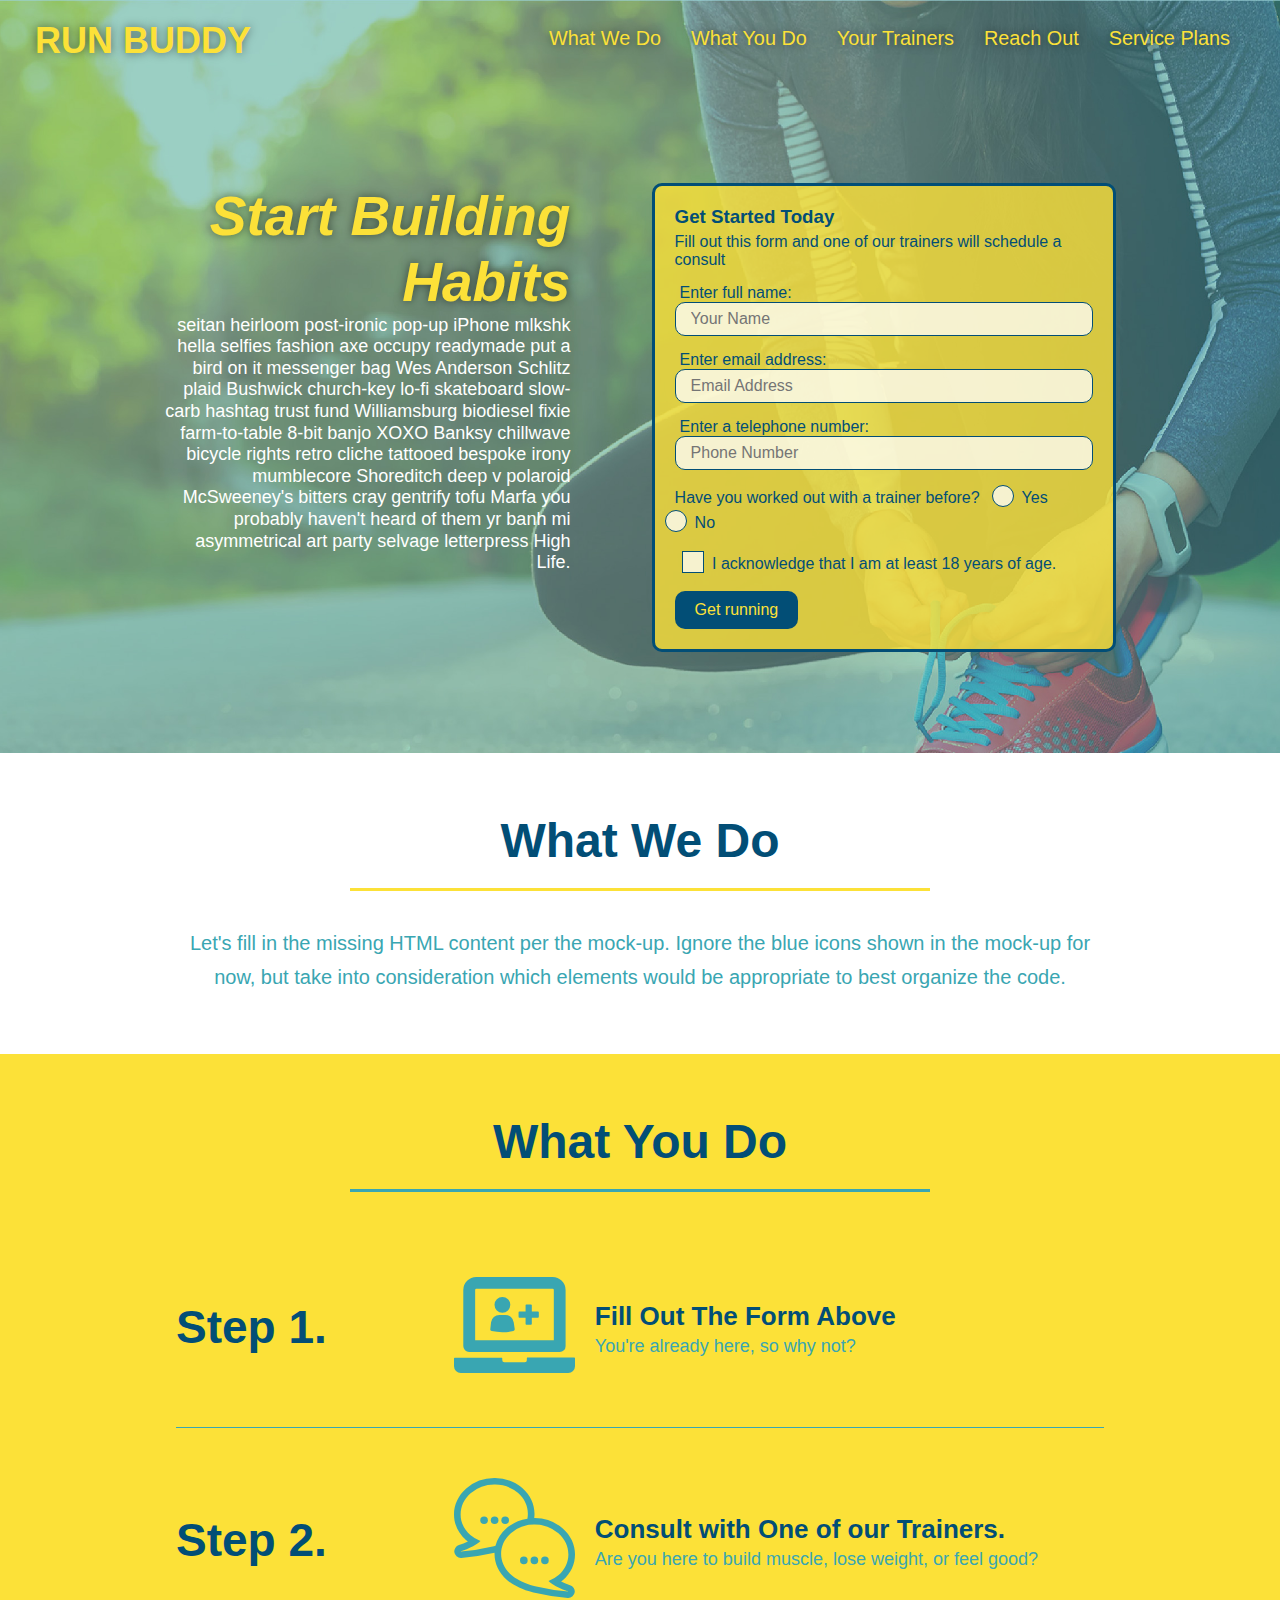
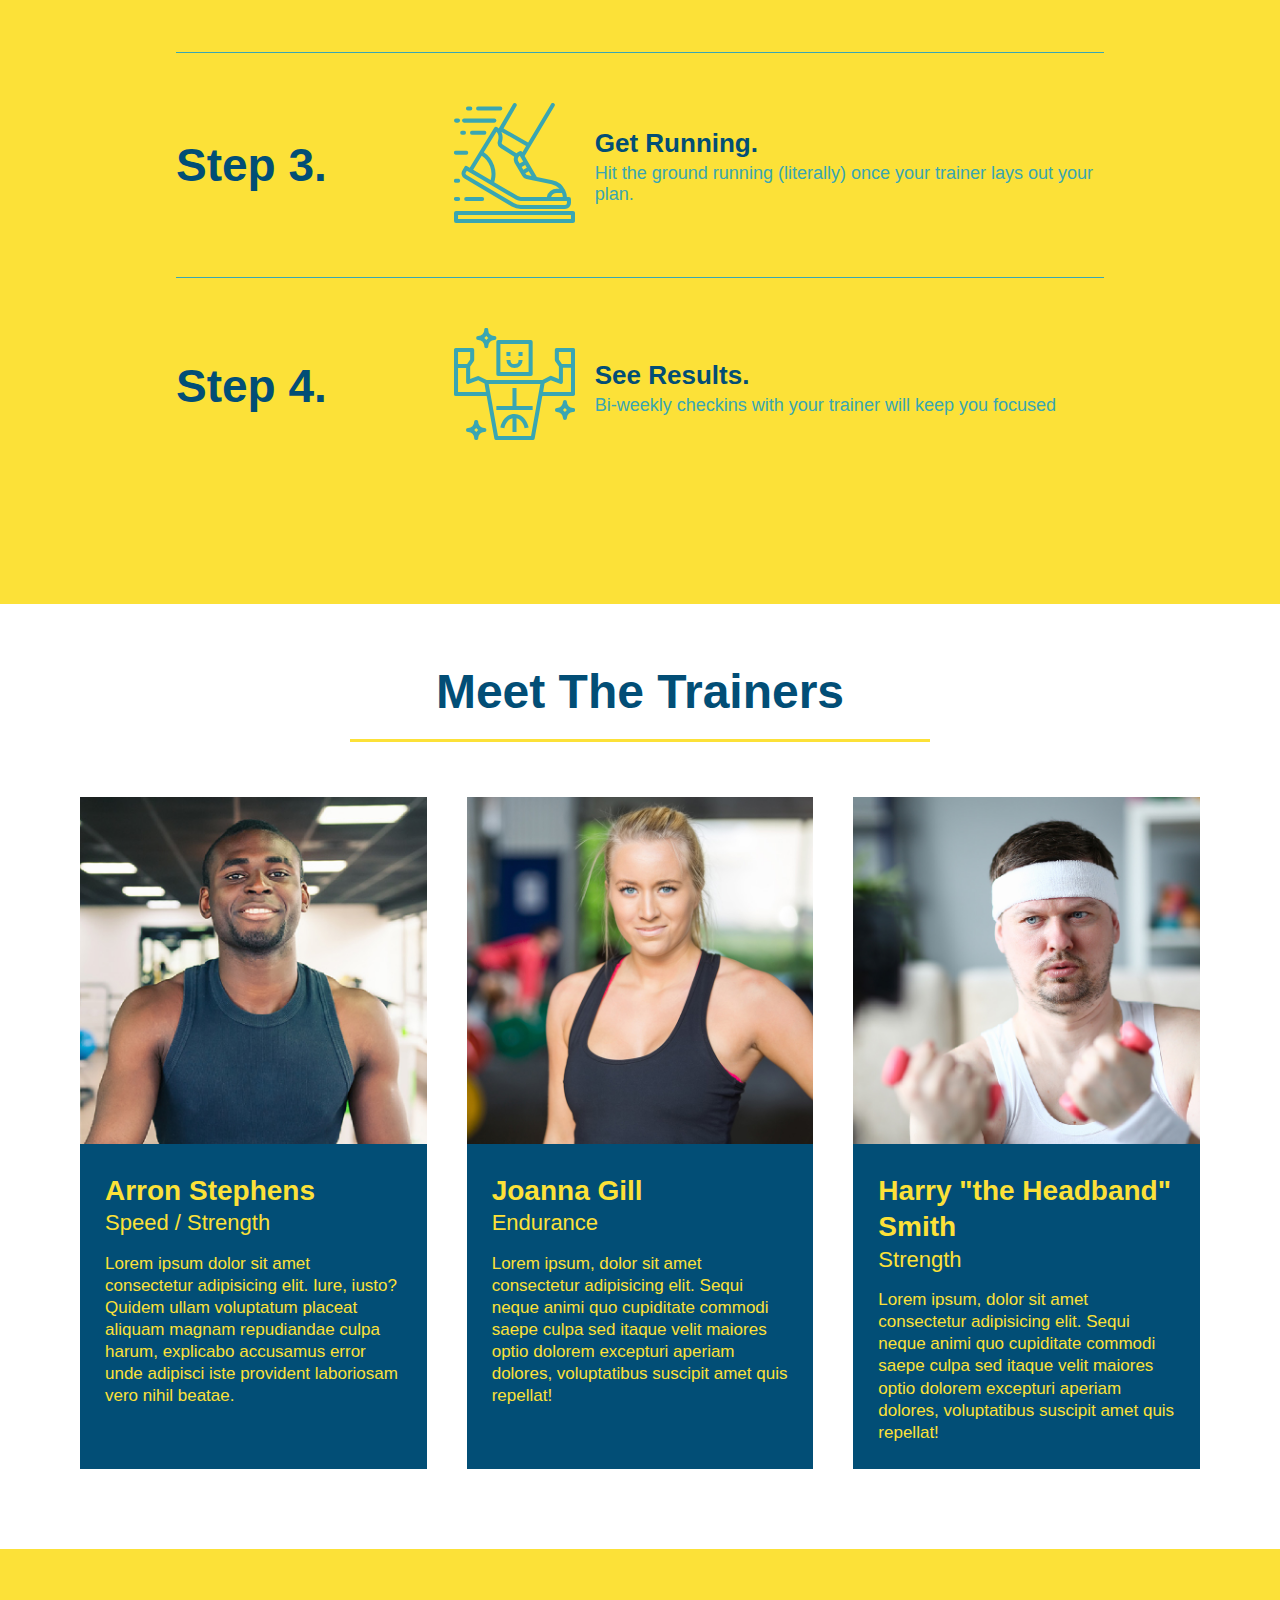
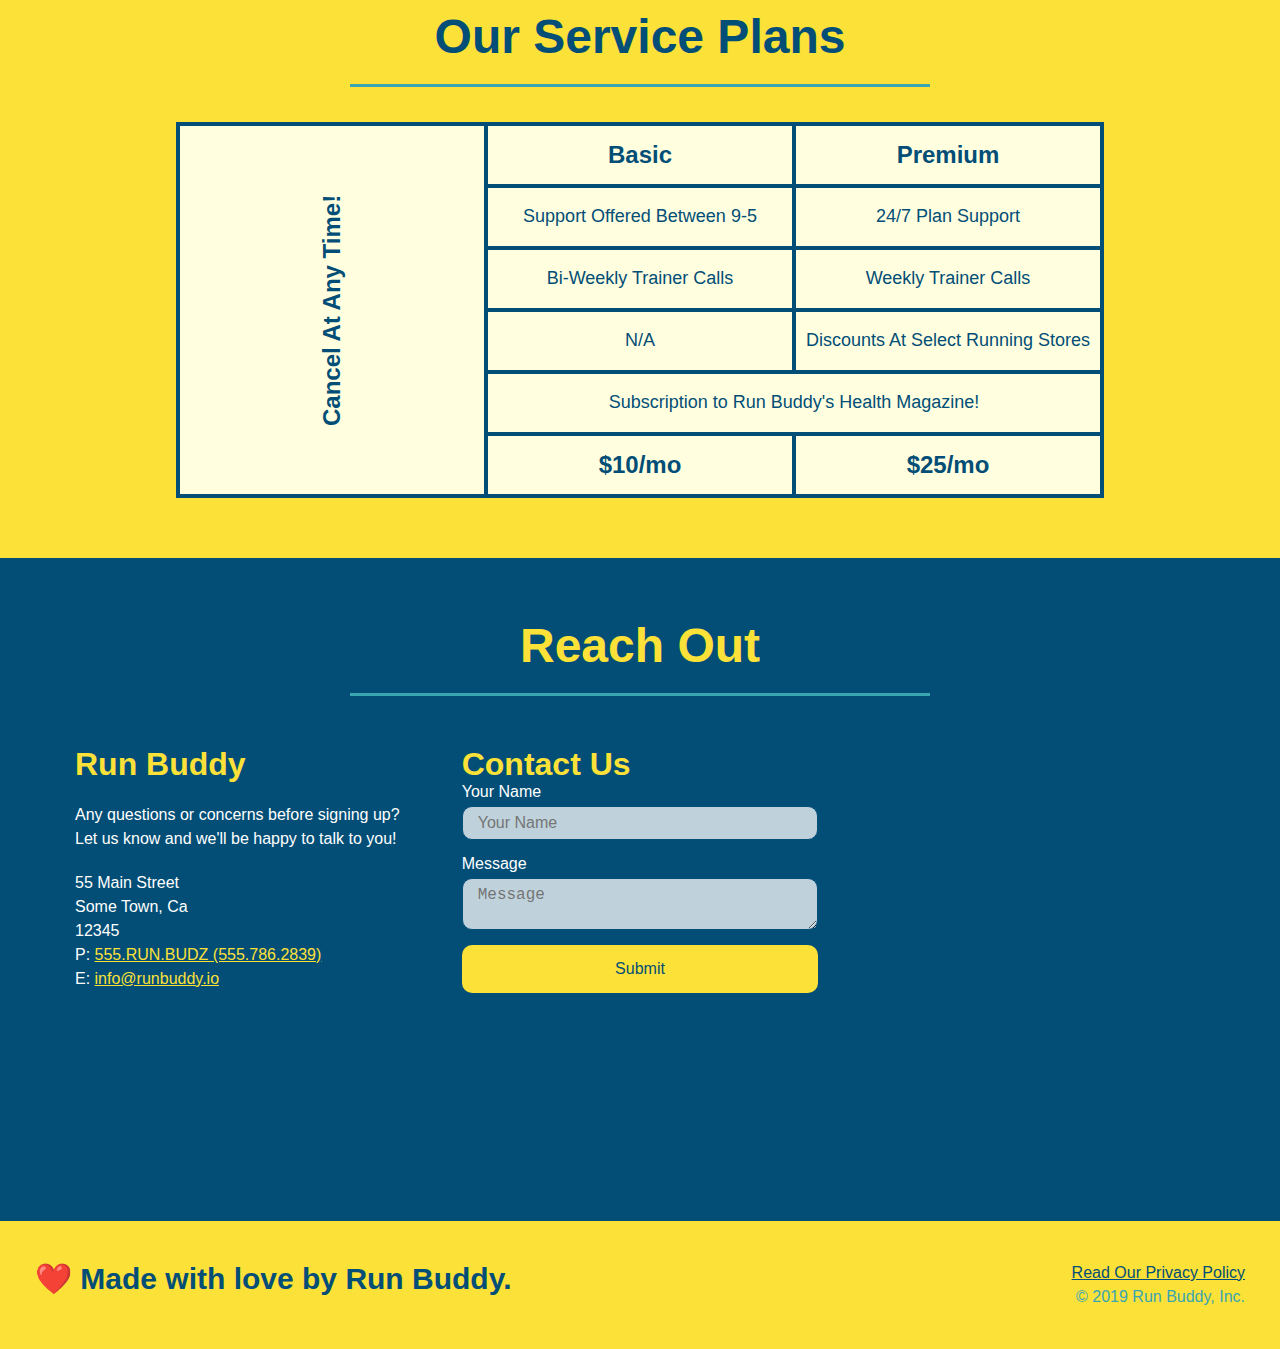
==== commit 8aea71c4: "final css touches" ====
--- a/index.html
+++ b/index.html
@@ -52,16 +52,22 @@
                     <input type="tel" placeholder="Phone Number" name="phone" id="phone" class="form-input" />
                     <p>
                         Have you worked out with a trainer before?
-                        <input type="radio" name="trainer-confirm" id="trainer-yes" />
-                        <label for="trainer-yes">Yes</label>
-                        <input type="radio" name="trainer-confirm" id="trainer-no" />
-                        <label for="trainer-no">No</label>
-                    </p>
-                    <p>
-                        <label for="checkbox">
-                            I acknowledge that I am at least 18 years of age.
-                        </label>
-                        <input type="checkbox" name="age-confirmation" id="checkbox" />
+                        <span class = "radio-wrapper">
+                            <input type="radio" name="trainer-confirm" id="trainer-yes" />
+                            <label for="trainer-yes">Yes</label>
+                        </span>
+                        <span class = "radio-wrapper">
+                            <input type="radio" name="trainer-confirm" id="trainer-no" />
+                            <label for="trainer-no">No</label>
+                        </span>
+                    </p>
+                    <p>
+                        <span class="checkbox-wrapper">
+                            <input type="checkbox" name="age-confirmation" id="checkbox" />
+                            <label for="checkbox">
+                                I acknowledge that I am at least 18 years of age.
+                            </label>
+                        </span>
                     </p>
                     <button type="submit">
                         Get running
--- a/assets/css/style.css
+++ b/assets/css/style.css
@@ -1,3 +1,9 @@
+:root {
+    --primary-color: #fce138;
+    --secondary-color: #024e76;
+    --tertiary-color: #39a6b2;
+  }
+  
 * {
     margin: 0;
     padding: 0;
@@ -11,11 +17,20 @@
 
 /* apply styles to <header> */
 header {
+    background-image: url("../images/hero-bg.jpg");
+    background-size: cover;
+    background-position: center;
+    background-attachment: fixed;
+    background-position: 80%;
     padding: 20px 35px;
     background-color: #39a6b2;
     display: flex;
     justify-content: space-between;
     flex-wrap: wrap;
+    position: sticky;
+    position: -webkit-sticky;
+    top: 0;
+    z-index: 9999;
 }
 
 header h1 {
@@ -23,6 +38,7 @@
     font-size: 36px;
     color: #fce138;
     margin: 0;
+    text-shadow: 0 0 10px rgba(0,0,0,0.5);
 }
 
 header a {
@@ -47,7 +63,14 @@
     padding: 10px 15px;
     font-weight: lighter;
     font-size: 1.55vw;
-}
+    text-shadow: 0 0 10px rgba(0,0,0,0.5);
+}
+header nav ul li a:hover {
+    background: #fce138;
+    color: #024e76;
+    border-radius: 15px;
+    text-shadow: none;
+  }
 
 footer {
     background: #fce138;
@@ -79,6 +102,8 @@
     background-image: url("../images/hero-bg.jpg");
     background-size: cover;
     background-position: center;
+    background-attachment: fixed;
+    background-position: 80%;
     display: flex;
     justify-content: center;
     flex-wrap: wrap;
@@ -97,15 +122,17 @@
     font-style: italic;
     font-size: 55px;
     color: #fce138;
+    text-shadow: 0 0 10px rgba(0,0,0,0.5);
   }
 
 .hero-form {
     color: #024e76;
-    background-color: #fce138;
+    background-color: rgba(252,225,56, 0.8);
     padding: 20px;
     border: solid 3px #024e76;
     width: 40%;
-    margin: 3.5%
+    margin: 3.5%;
+    border-radius: 10px;
 }
 
 .hero-form p {
@@ -113,6 +140,7 @@
 }
 
 .form-input {
+    background-color: rgba(255,255,255, 0.75);
     border: 1px solid #024e76;
     display: block;
     padding: 7px 15px;
@@ -120,7 +148,12 @@
     color: #024e76;
     width: 100%;
     margin-bottom: 15px;
-}
+    border-radius: 10px;
+}
+.form-input:focus {
+    background-color: rgba(255,255,255, 1);
+    outline: none;
+  }
 
 .hero-form label {
     margin: 0 5px;
@@ -132,7 +165,68 @@
     border: none;
     padding: 10px 20px;
     font-size: 16px;
-}
+    border-radius: 10px;
+}
+.hero-form button:hover {
+    background-color: #39a6b2;  
+  }
+
+.checkbox-wrapper input, .radio-wrapper input {
+    opacity: 0;
+}
+.checkbox-wrapper label, .radio-wrapper label {
+    position: relative;
+    left: 10px;
+    margin: 10px;
+    line-height: 1.6;
+}
+.checkbox-wrapper label::before, .radio-wrapper label::before {
+    content: "";
+    height: 20px;
+    width: 20px;
+    background: rgba(255, 255, 255, 0.75);  
+    border: 1px solid #024e76;  
+    position: absolute;
+    top: -4px;
+    left: -30px;
+}
+.radio-wrapper label::before {
+    border-radius: 50%;
+}
+
+.radio-wrapper label::after {
+    content: "";
+    width: 20px;
+    height: 20px;
+    border-radius: 50%;
+    background: #024e76;
+    position: absolute;
+    left: -29px;
+    top: -3px;
+    background-image: radial-gradient(circle, #39a6b2, #024e76);
+}
+
+.checkbox-wrapper label::after {
+    content: "";
+    height: 6px;
+    width: 14px;
+    border-left: 2px solid #024e76;
+    border-bottom: 2px solid #024e76;
+    position: absolute;
+    left: -26px;
+    top: 1px;
+    transform: rotate(-58deg);
+}
+.checkbox-wrapper input + label::after, 
+.radio-wrapper input + label::after {
+  content: none;
+}
+
+.checkbox-wrapper input:checked + label::after, 
+.radio-wrapper input:checked + label::after {
+  content: "";
+}
+
 /* Hero Style End  */
 
 
@@ -197,6 +291,9 @@
     align-items: center;
     justify-content: space-between;
 }
+.step:last-child {
+    border-bottom: none;
+  }
 .section-title {
     font-size: 48px;
     color: #024e76;
@@ -298,6 +395,7 @@
 }
 
 .contact-form input, .contact-form textarea {
+    background-color: rgba(255,255,255, 0.75);
     border: 1px solid #024e76;
     display: block;
     padding: 7px 15px;
@@ -306,7 +404,12 @@
     width: 100%;
     margin-bottom: 15px;
     margin-top: 5px;
-}
+    border-radius: 10px;
+}
+.contact-form input:focus, .contact-form textarea:focus {
+    background-color: rgba(255,255,255, 1);
+    outline: none;
+  }
 
 .contact-form button {
     width: 100%;
@@ -316,7 +419,12 @@
     text-align: center;
     padding: 15px 0;
     font-size: 16px;
-}
+    border-radius: 10px;
+}
+.contact-form button:hover {
+    color: #fce138;
+    background: #39a6b2;
+  }
 /* reach out style end  */
 
 .text-left {
@@ -395,6 +503,7 @@
     header {
         padding-bottom: 0;
         justify-content: center;
+        position: relative;
       }
     
       header h1 {
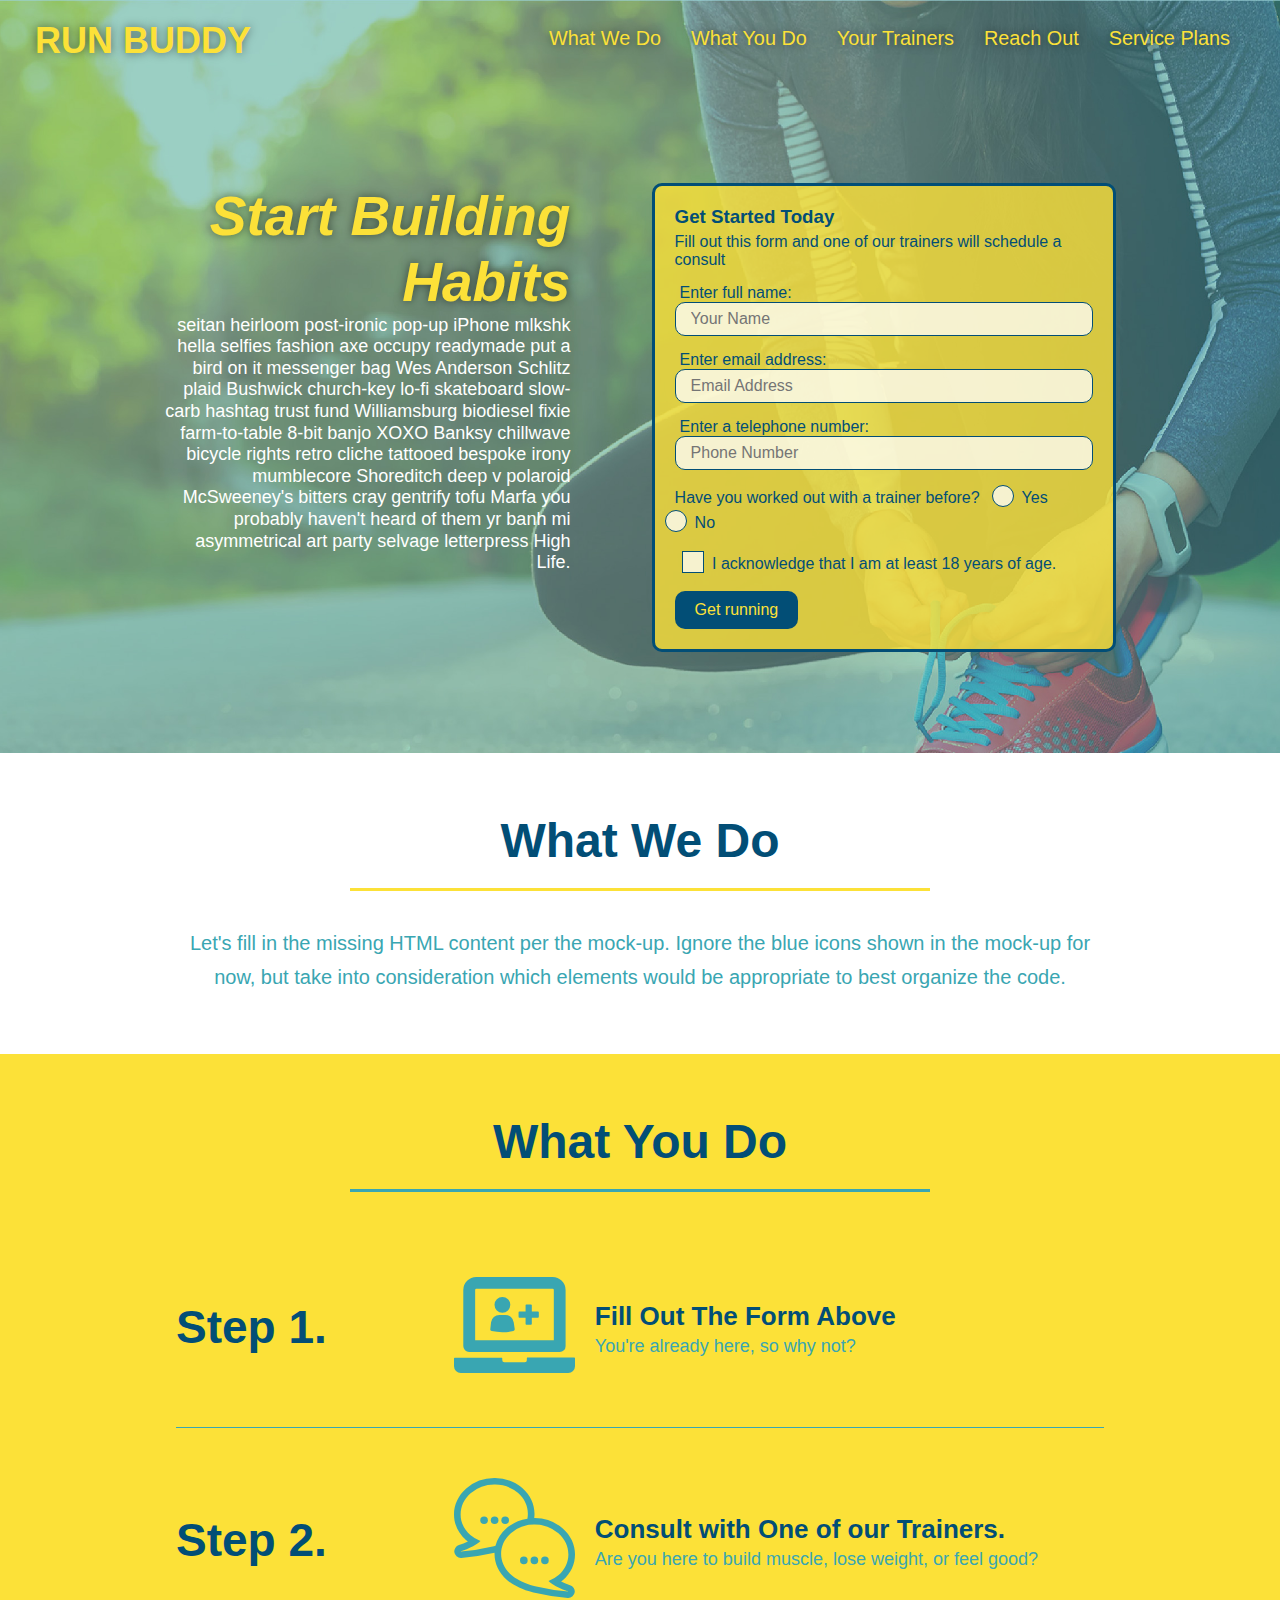
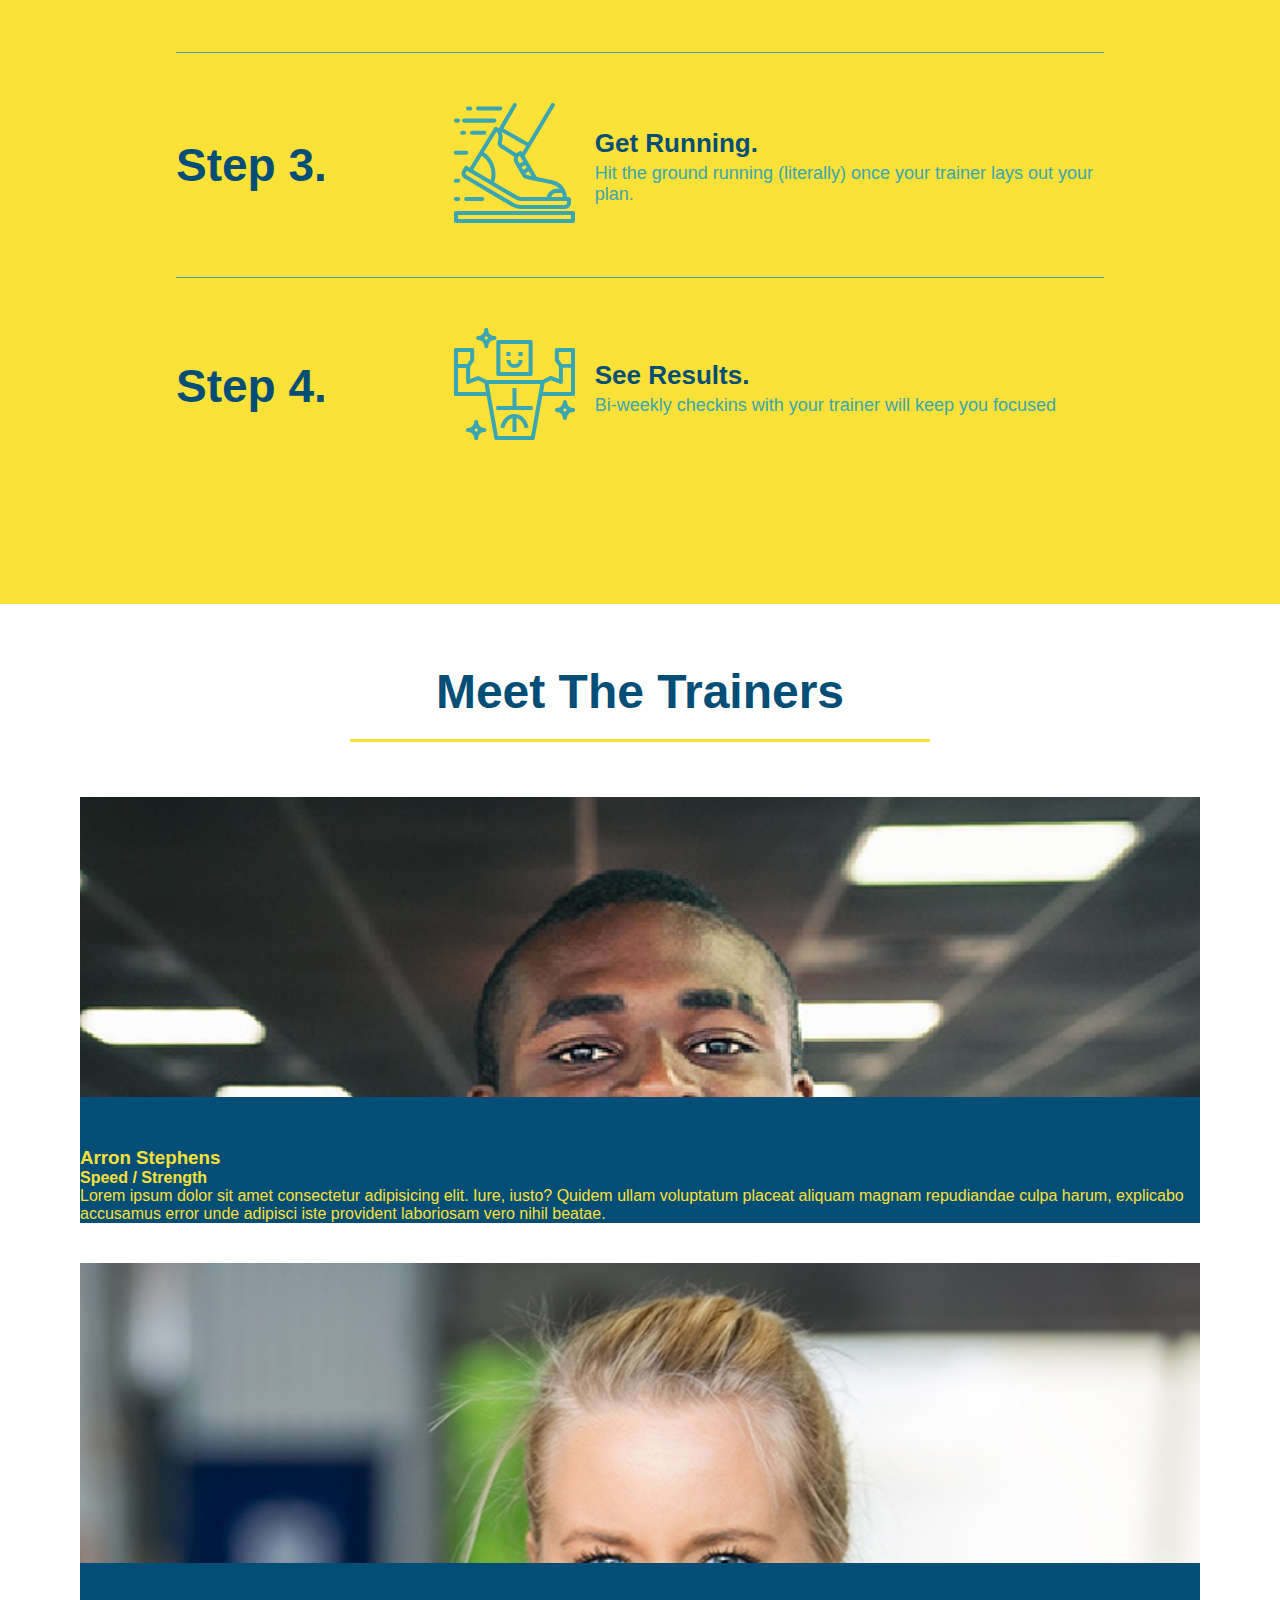
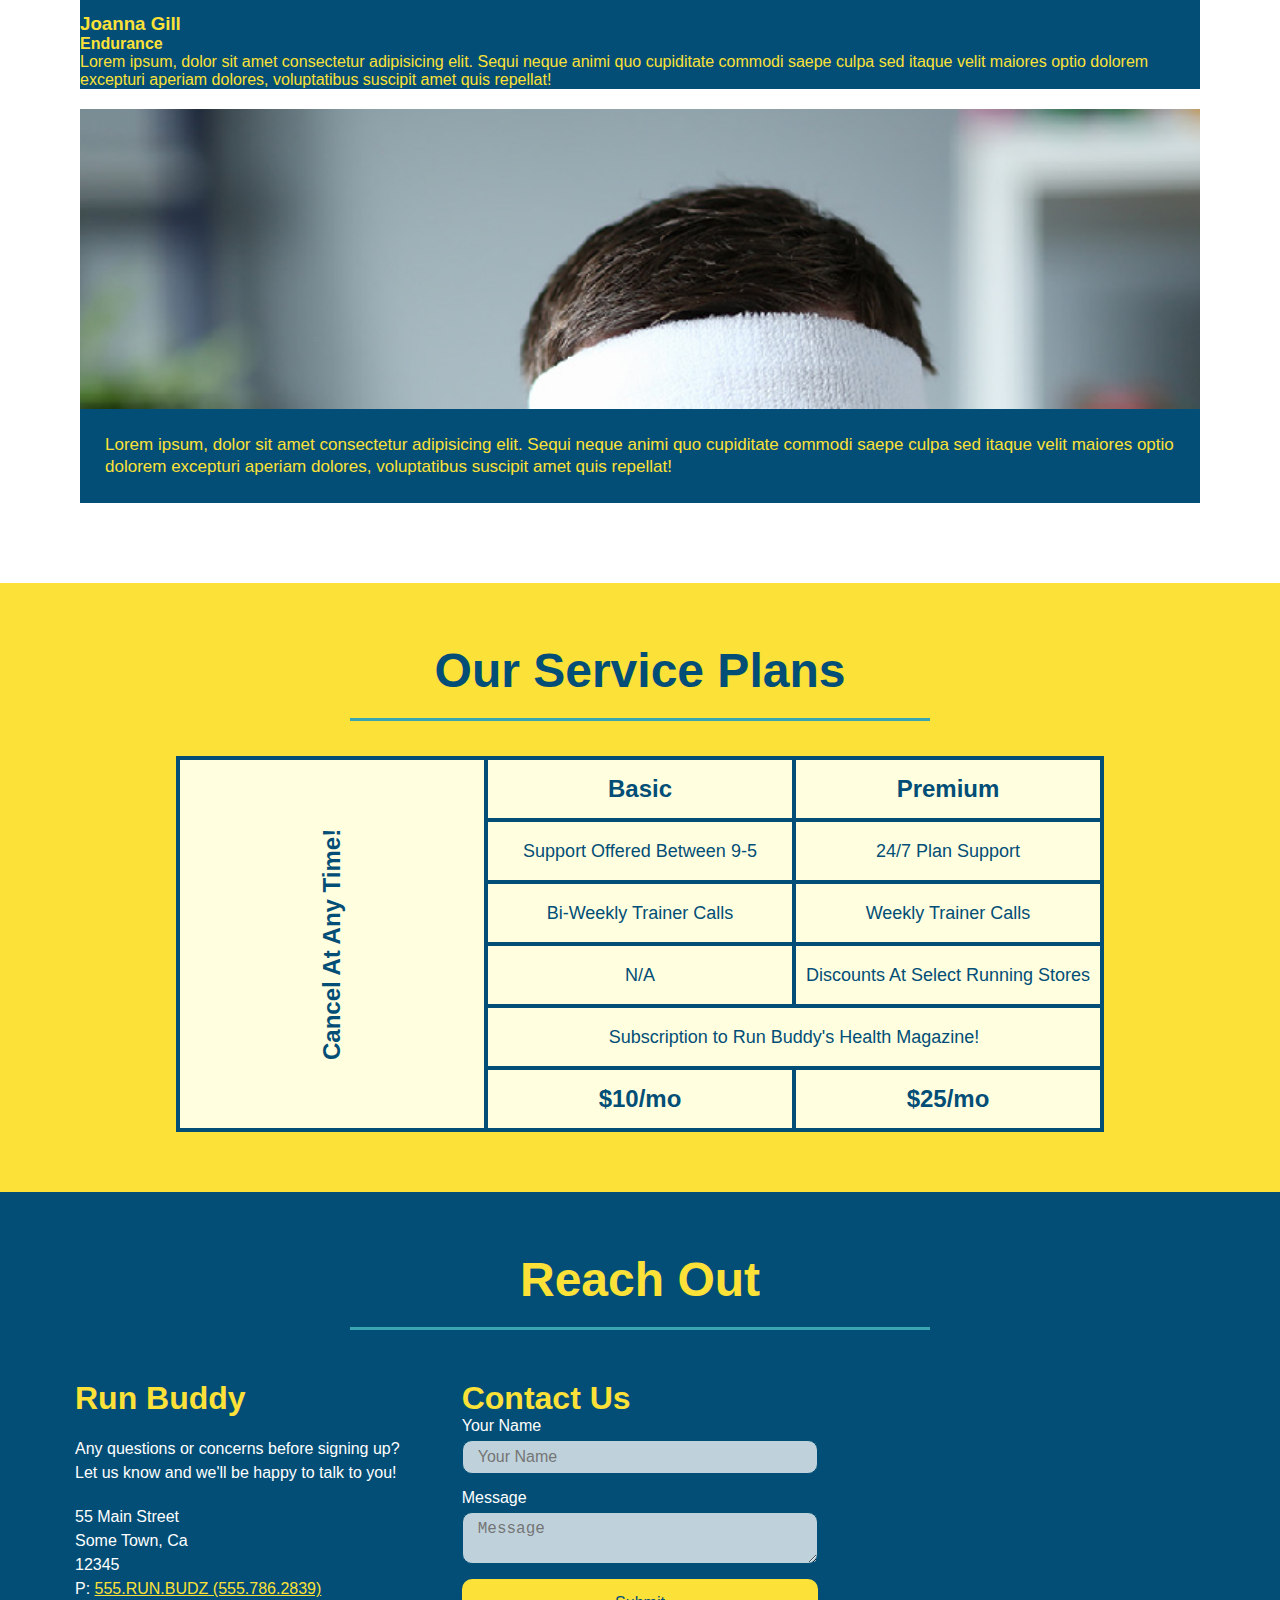
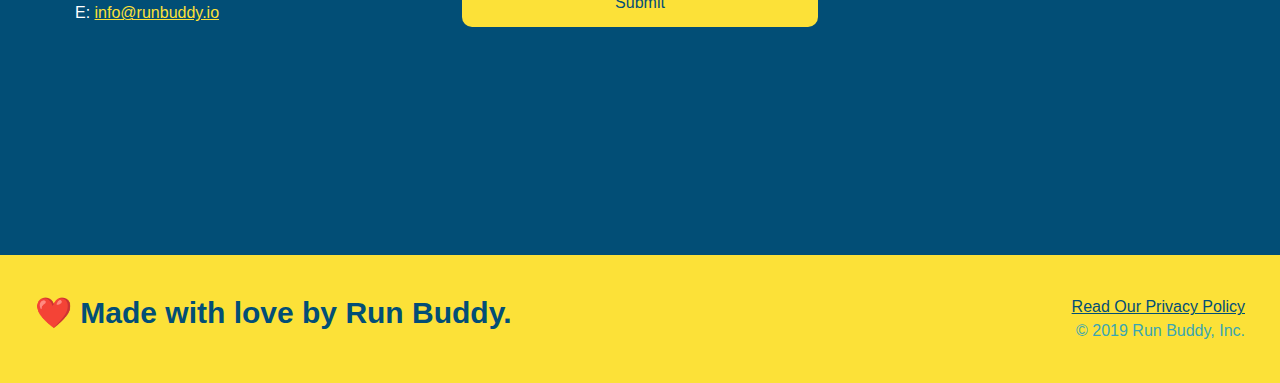
==== commit 9ee2056d: "added animation" ====
--- a/index.html
+++ b/index.html
@@ -161,13 +161,19 @@
             <div class="flex-row">
                 <h2 class="section-title primary-border">Meet The Trainers</h2>
             </div>
-            <!-- first trainer bio -->
+           
             <div class="trainers">
+                 <!-- first trainer bio -->
                 <article class="trainer">
-                    <img src="./assets/images/trainer-1.jpg" alt="Arron Stephens in his workout clothes, ready to pump iron" />
-                    <div class="trainer-bio" >
-                        <h3 class="trainer-name">Arron Stephens</h3>
-                        <h4 class="trainer-role">Speed / Strength</h4>
+                    <div class="trainer-img trainer-1">
+                        <div>
+                            <h3>Arron Stephens</h3>
+                            <h4>Speed / Strength</h4>
+                        </div>
+                    </div>
+                    <div class="trainer-bio" ></div>
+                        <h3>Arron Stephens</h3>
+                        <h4>Speed / Strength</h4>
                         <p>
                             Lorem ipsum dolor sit amet consectetur adipisicing elit. Iure, iusto? Quidem ullam voluptatum placeat aliquam magnam repudiandae culpa harum, explicabo accusamus error unde adipisci iste provident laboriosam vero nihil beatae.
                         </p>
@@ -175,27 +181,37 @@
                 </article>
                 <!-- second trainer bio -->
                 <article class="trainer">
-                    <img src="./assets/images/trainer-2.jpg" alt="Joanna Gill cooling off after a workout" />
-                    <div class="trainer-bio">
-                    <h3 class="trainer-name">Joanna Gill</h3>
-                    <h4 class="trainer-role">Endurance</h4>
-                    <p>
-                        Lorem ipsum, dolor sit amet consectetur adipisicing elit. Sequi neque animi quo cupiditate commodi saepe culpa sed
-                        itaque velit maiores optio dolorem excepturi aperiam dolores, voluptatibus suscipit amet quis repellat!
-                    </p>
+                    <div class="trainer-img trainer-2">
+                        <div>
+                            <h3 class="trainer-name">Joanna Gill</h3>
+                            <h4 class="trainer-role">Endurance</h4>
+                        </div>
+                    </div>
+                    <div class="trainer-bio"></div>
+                        <h3 class="trainer-name">Joanna Gill</h3>
+                        <h4 class="trainer-role">Endurance</h4>
+                        <p>
+                            Lorem ipsum, dolor sit amet consectetur adipisicing elit. Sequi neque animi quo cupiditate commodi saepe culpa sed
+                            itaque velit maiores optio dolorem excepturi aperiam dolores, voluptatibus suscipit amet quis repellat!
+                        </p>
                     </div>
                 </article>
                 
                 <!-- third trainer bio -->
                 <article class="trainer">
-                    <img src="./assets/images/trainer-3.jpg" alt="Harry Smith wearing a headband and lifting comically small pink weights" />
+                    <div class="trainer-img trainer-3">
+                        <div>
+                            <h3 class="trainer-name">Harry "the Headband" Smith</h3>
+                            <h4 class="trainer-role">Strength</h4>
+                        </div>
+                    </div>
                     <div class="trainer-bio">
-                    <h3 class="trainer-name">Harry "the Headband" Smith</h3>
-                    <h4 class="trainer-role">Strength</h4>
-                    <p>
-                        Lorem ipsum, dolor sit amet consectetur adipisicing elit. Sequi neque animi quo cupiditate commodi saepe culpa sed
-                        itaque velit maiores optio dolorem excepturi aperiam dolores, voluptatibus suscipit amet quis repellat!
-                    </p>
+                        <h3 class="trainer-name">Harry "the Headband" Smith</h3>
+                        <h4 class="trainer-role">Strength</h4>
+                        <p>
+                            Lorem ipsum, dolor sit amet consectetur adipisicing elit. Sequi neque animi quo cupiditate commodi saepe culpa sed
+                            itaque velit maiores optio dolorem excepturi aperiam dolores, voluptatibus suscipit amet quis repellat!
+                        </p>
                     </div>
                 </article>
             </div>
--- a/assets/css/style.css
+++ b/assets/css/style.css
@@ -327,10 +327,6 @@
     flex: 1;
 }
 
-.trainer img {
-    width: 100%;
-}
-
 .trainer-bio {
     padding: 25px;
     line-height: 1.3;
@@ -338,17 +334,78 @@
 
 .trainer-bio h3 {
     font-size: 28px;
-}
+    display: none;
+  }
 
 .trainer-bio h4 {
     font-weight: lighter;
     font-size: 22px;
     margin-bottom: 15px;
+    display: none;
 }
 
 .trainer-bio p {
     font-size: 17px;
 }
+
+.trainer-1 {
+    background-image: url("../images/trainer-1.jpg");
+}
+.trainer-2 {
+    background-image: url("../images/trainer-2.jpg");
+}
+.trainer-3 {
+    background-image: url("../images/trainer-3.jpg");
+}
+
+.trainer-img {
+    background-size: cover;
+    width: 100%;
+    min-height: 300px;
+    display: flex;
+    padding: 15px;
+    align-items: flex-end;
+    position: relative;
+    overflow: hidden;
+}
+
+.trainer:hover .trainer-img::after {
+    opacity: 1;
+  }
+
+.trainer-img::after {
+    content: "";
+    height: 100%;
+    width: 100%;
+    background: linear-gradient(rgba(252, 225, 56, 0.3), var(--secondary-color));
+    position: absolute;
+    top: 0;
+    left: 0;
+    opacity: 0;
+    transition: 0.5s;
+  }
+
+.trainer-img h3 {
+    position: relative;
+    z-index: 1;
+    font-size: 28px;
+    margin-bottom: 5px;
+    top: 200px;
+    transition: 0.6s;
+  }
+  
+  .trainer-img h4 {
+    position: relative;
+    z-index: 1;
+    font-size: 22px;
+    top: 200px;
+    transition: 0.6s;
+    transition-delay: .2s;
+  }
+
+.trainer:hover .trainer-img h3, .trainer:hover .trainer-img h4 {
+    top: 0;
+  }
 
 /* reach out style start  */
 .contact {
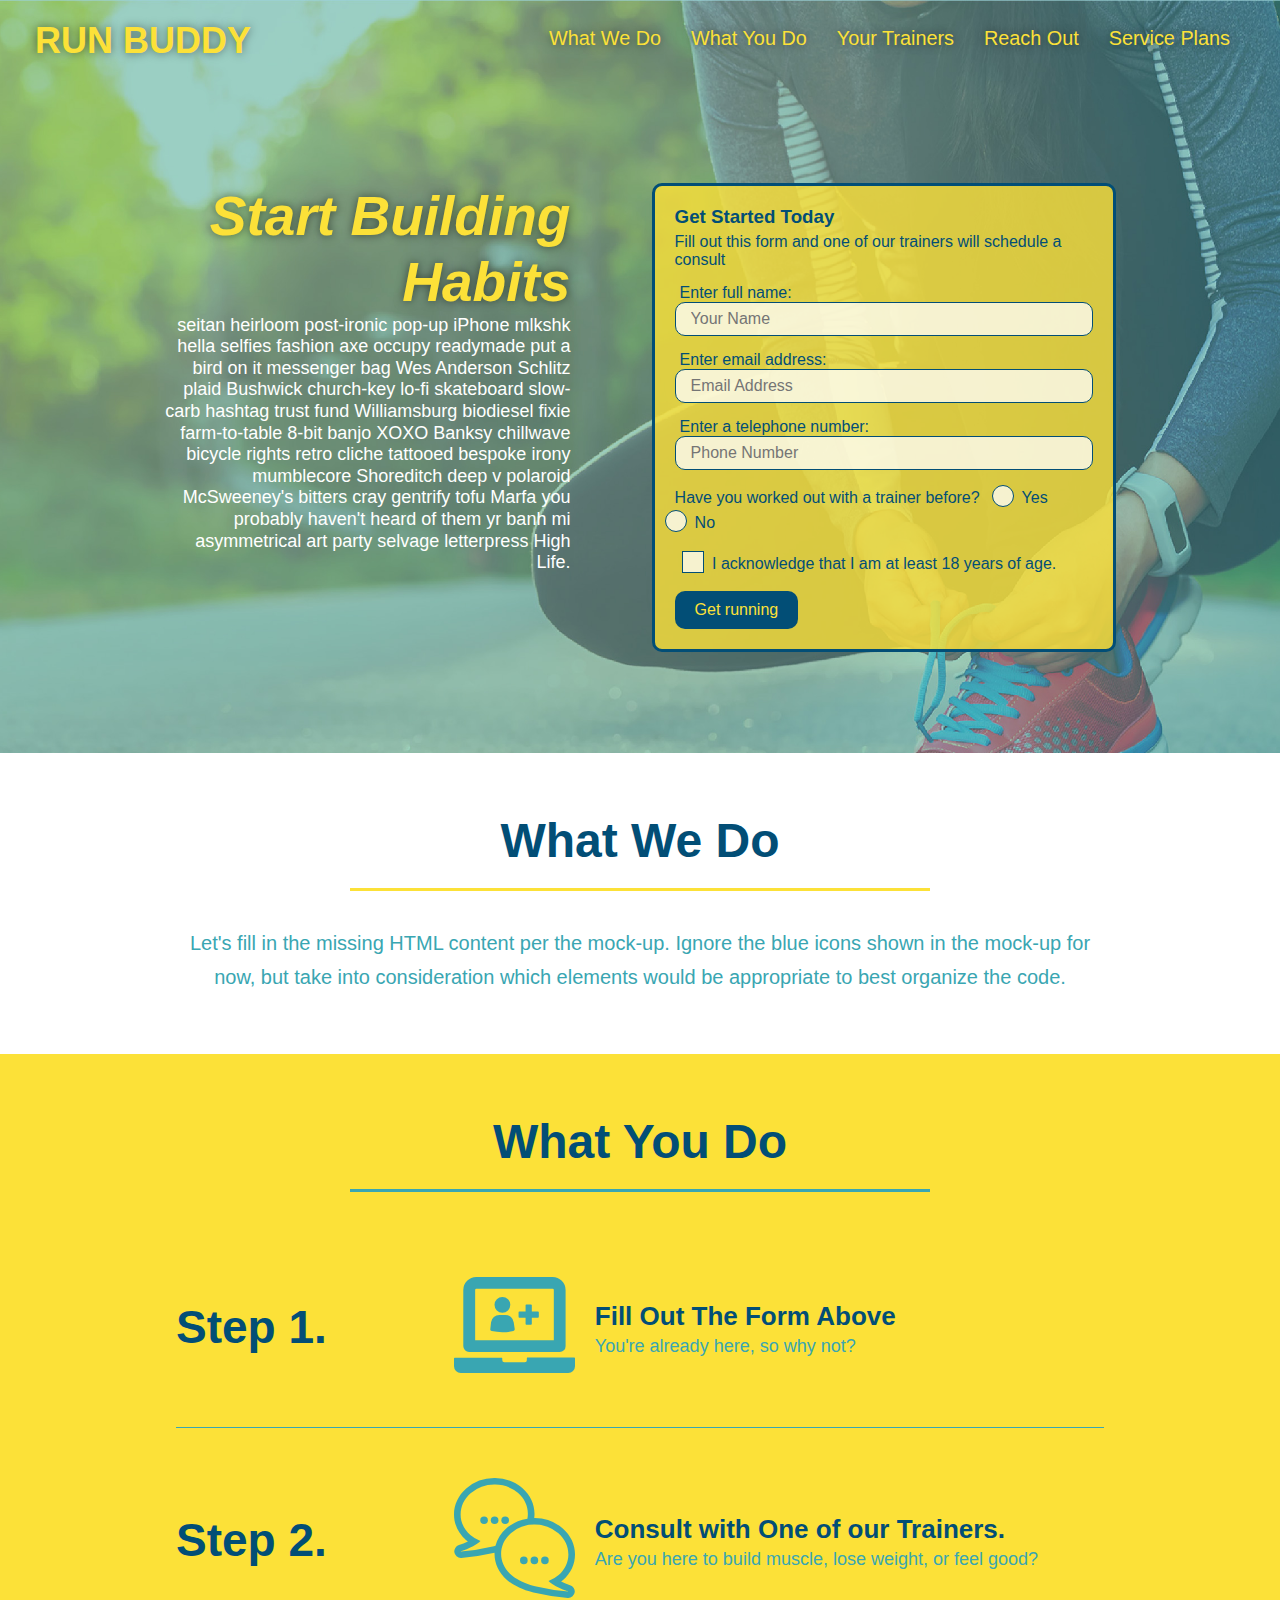
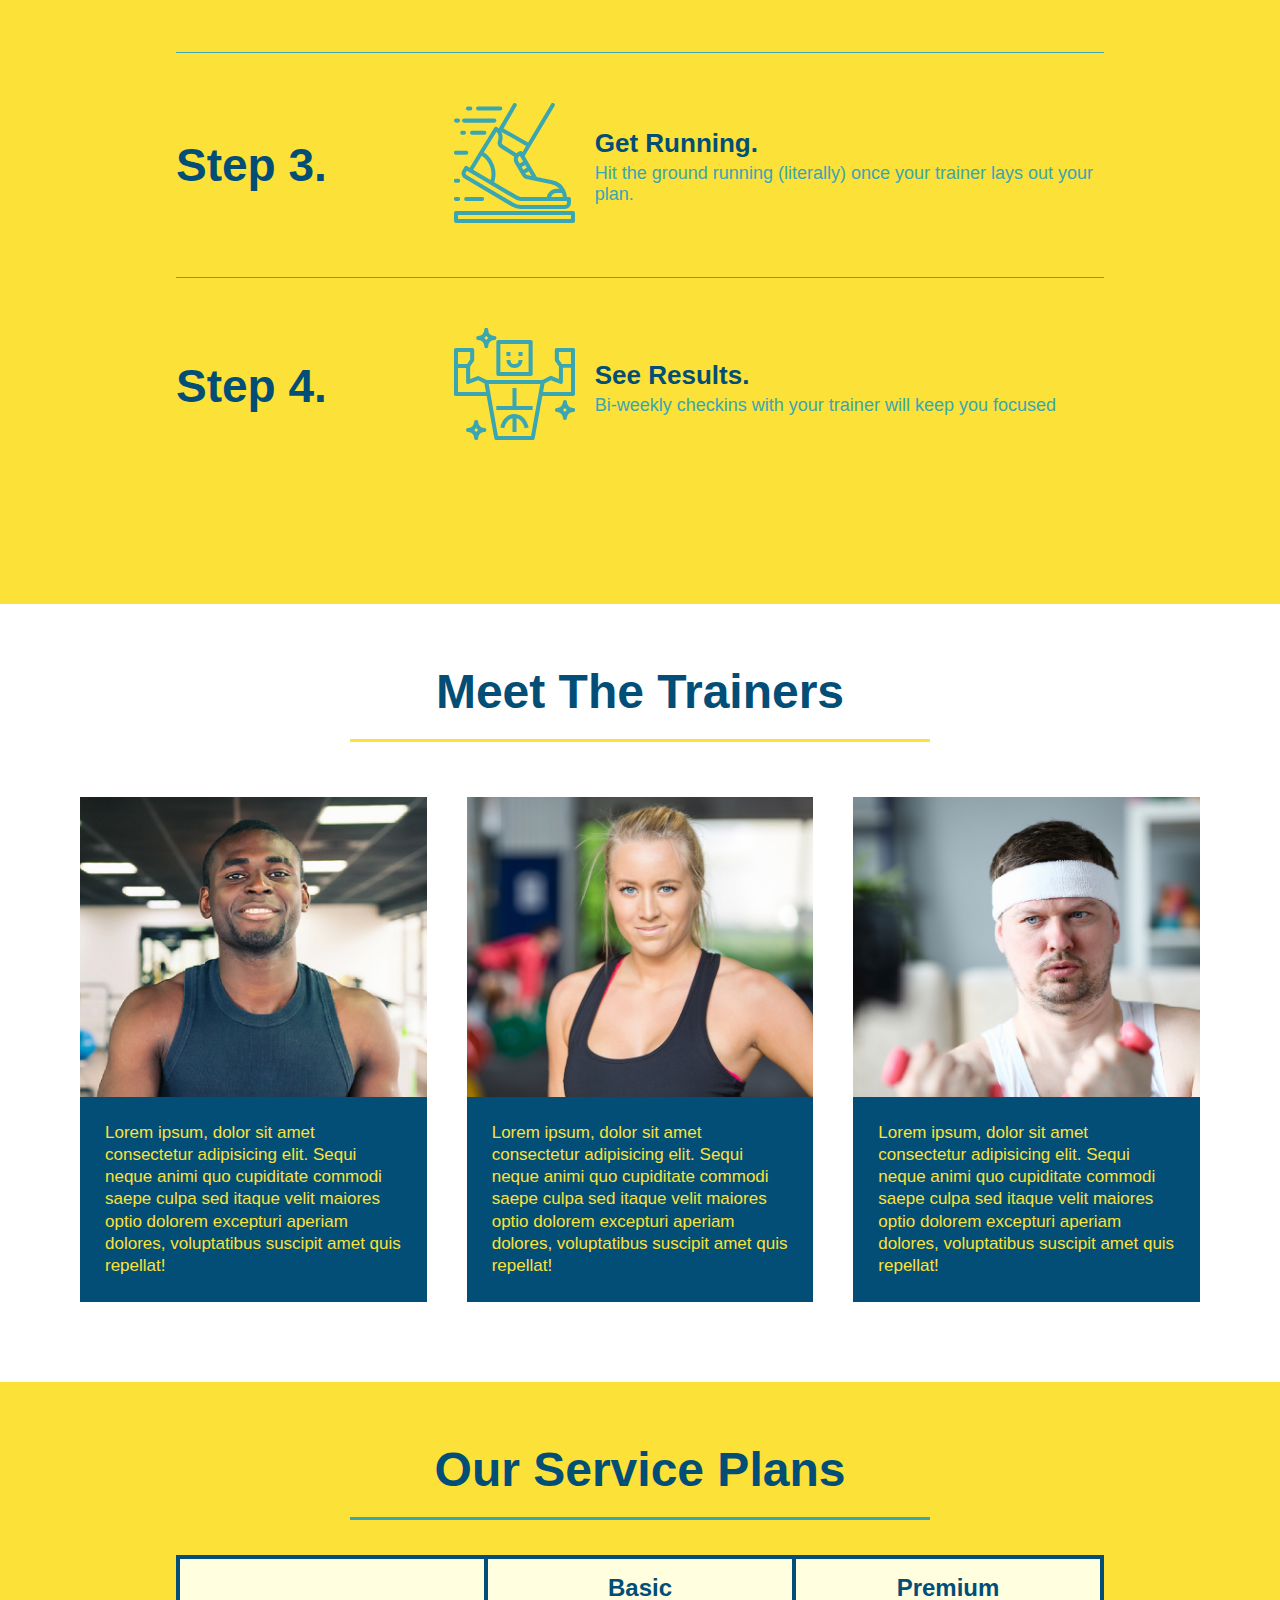
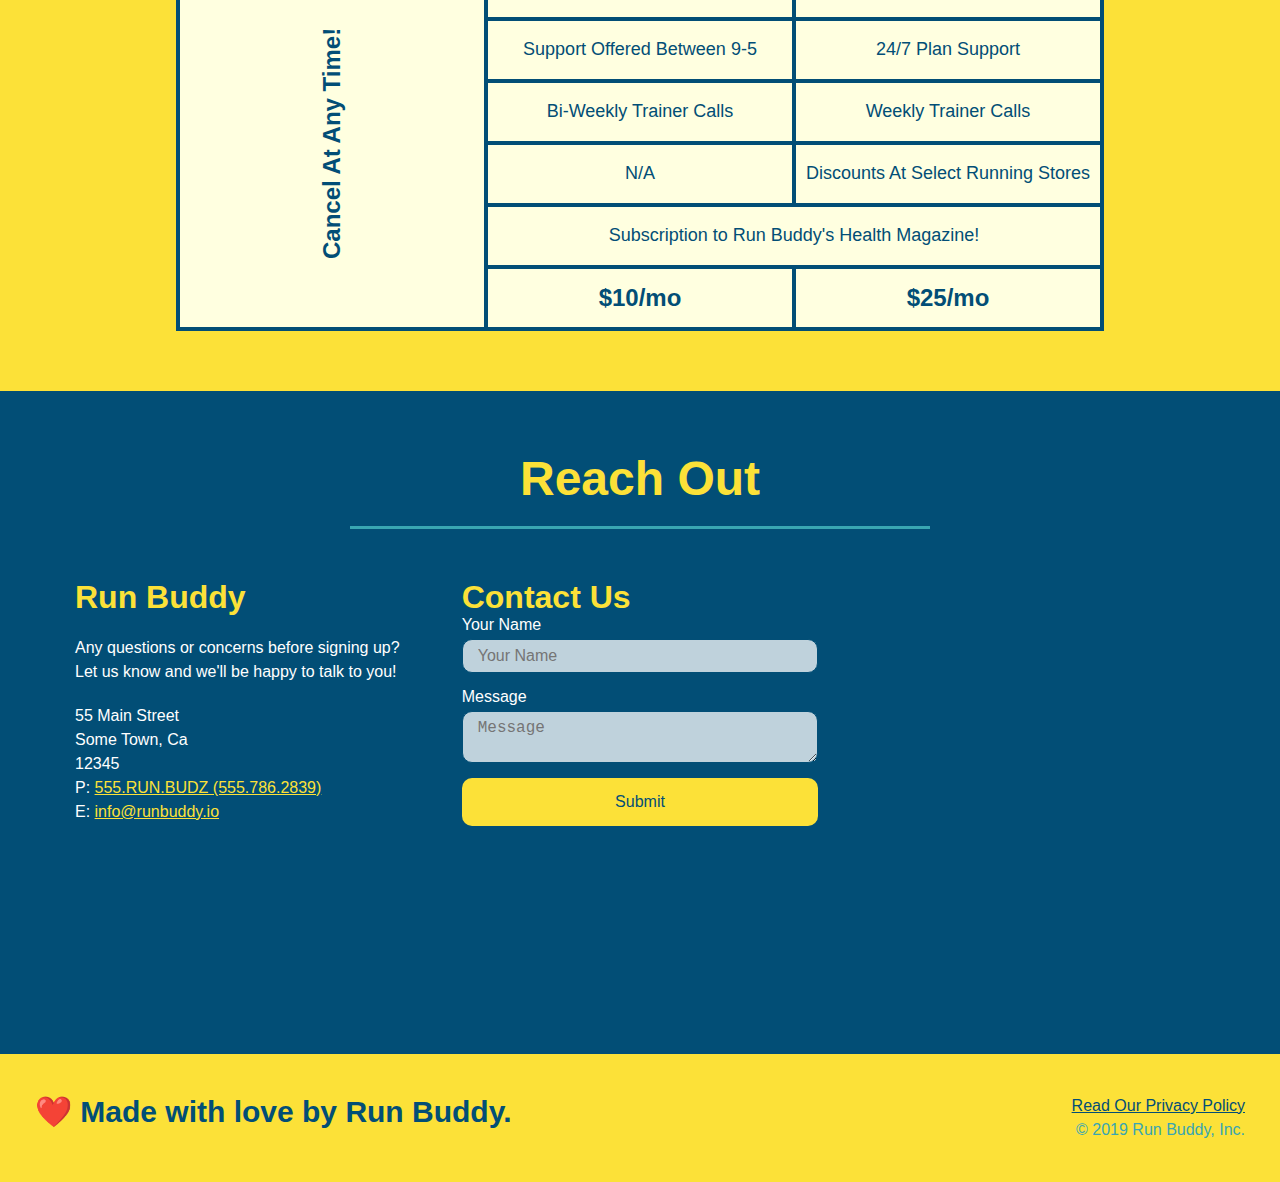
==== commit 0990cf10: "finish privacy policy" ====
--- a/index.html
+++ b/index.html
@@ -9,7 +9,7 @@
         <!-- navigation -->
         <header>
             <h1>
-                <a href="/">RUN BUDDY</a>
+                <a href="./index.html">RUN BUDDY</a>
             </h1>
             <nav>
                 <!-- Unordered list element -->
@@ -167,15 +167,16 @@
                 <article class="trainer">
                     <div class="trainer-img trainer-1">
                         <div>
-                            <h3>Arron Stephens</h3>
-                            <h4>Speed / Strength</h4>
+                            <h3 class="trainer-name">Arron Stephens</h3>
+                            <h4  class="trainer-role">Speed / Strength</h4>
                         </div>
                     </div>
-                    <div class="trainer-bio" ></div>
-                        <h3>Arron Stephens</h3>
-                        <h4>Speed / Strength</h4>
-                        <p>
-                            Lorem ipsum dolor sit amet consectetur adipisicing elit. Iure, iusto? Quidem ullam voluptatum placeat aliquam magnam repudiandae culpa harum, explicabo accusamus error unde adipisci iste provident laboriosam vero nihil beatae.
+                    <div class="trainer-bio" >
+                        <h3 class="trainer-name"> Arron Stephens</h3>
+                        <h4  class="trainer-role">Speed / Strength</h4>
+                        <p>
+                            Lorem ipsum, dolor sit amet consectetur adipisicing elit. Sequi neque animi quo cupiditate commodi saepe culpa sed
+                            itaque velit maiores optio dolorem excepturi aperiam dolores, voluptatibus suscipit amet quis repellat!
                         </p>
                     </div>
                 </article>
@@ -187,7 +188,7 @@
                             <h4 class="trainer-role">Endurance</h4>
                         </div>
                     </div>
-                    <div class="trainer-bio"></div>
+                    <div class="trainer-bio">
                         <h3 class="trainer-name">Joanna Gill</h3>
                         <h4 class="trainer-role">Endurance</h4>
                         <p>
